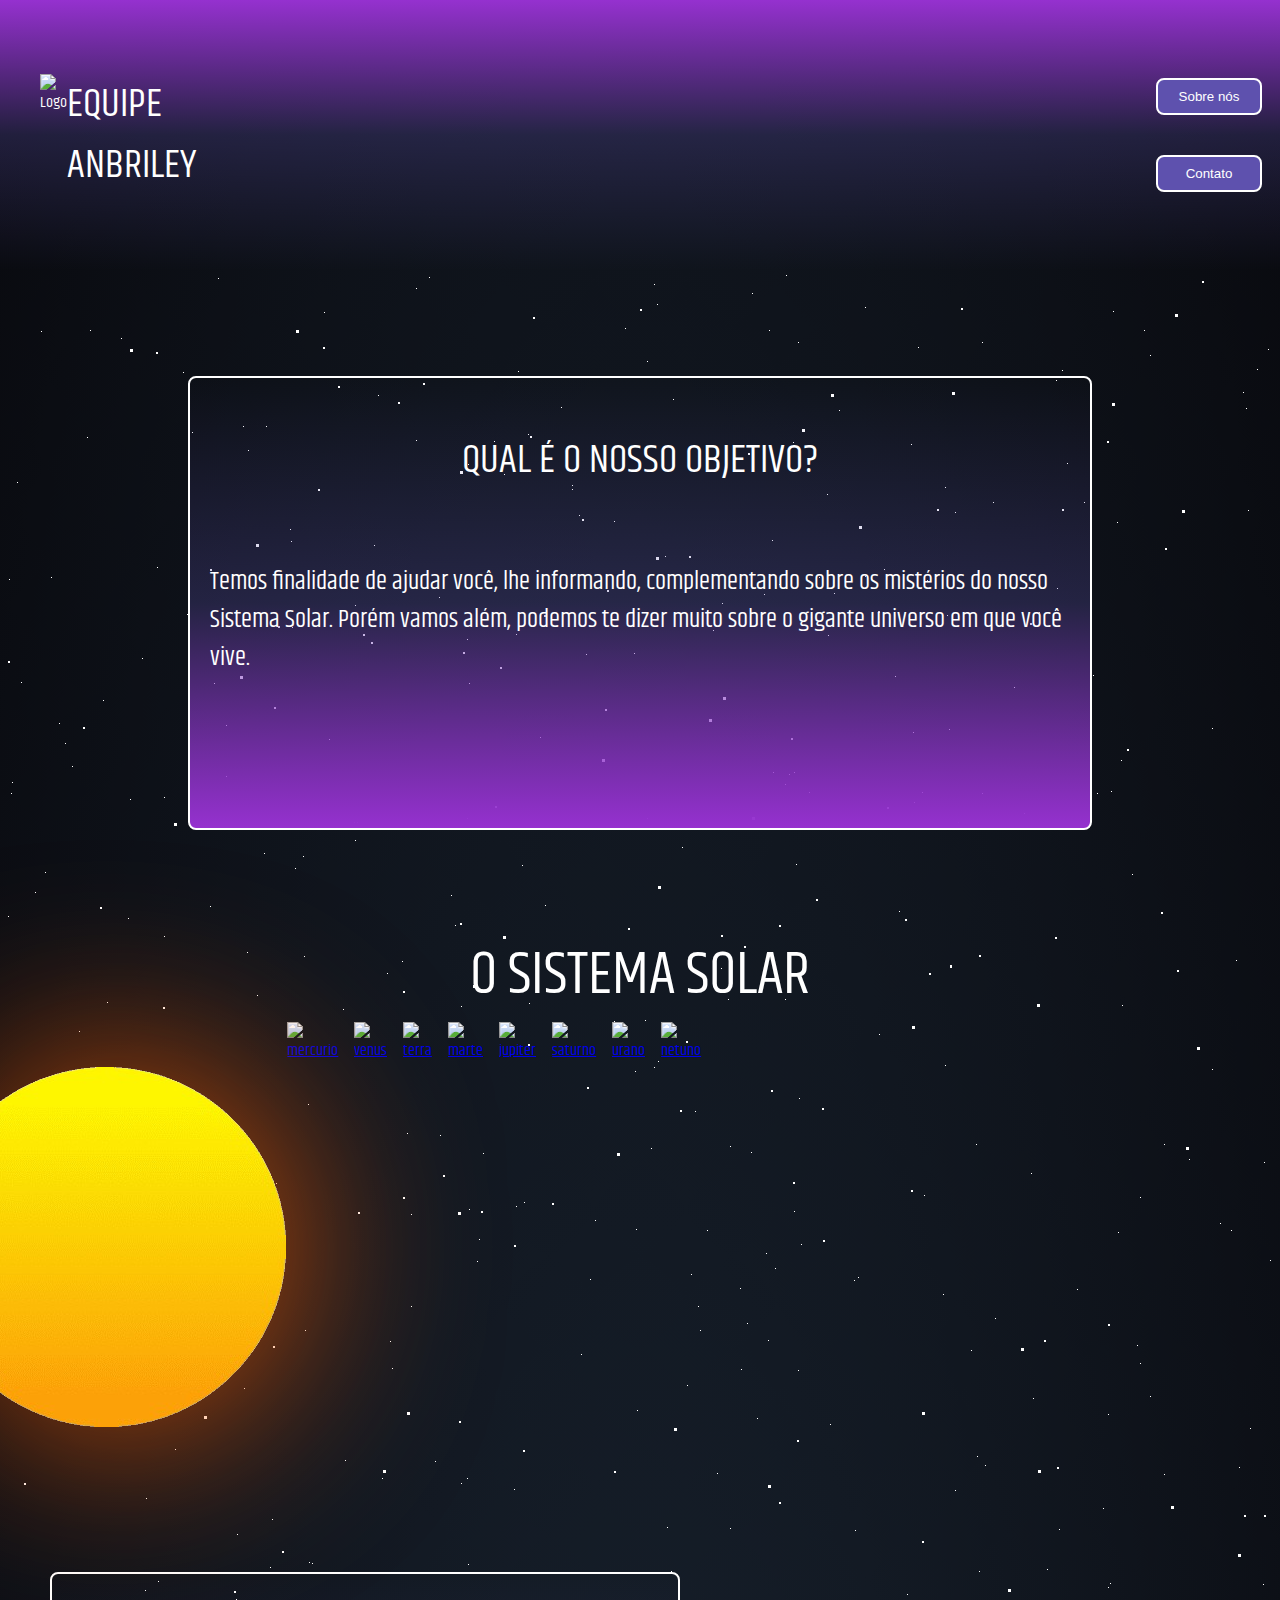
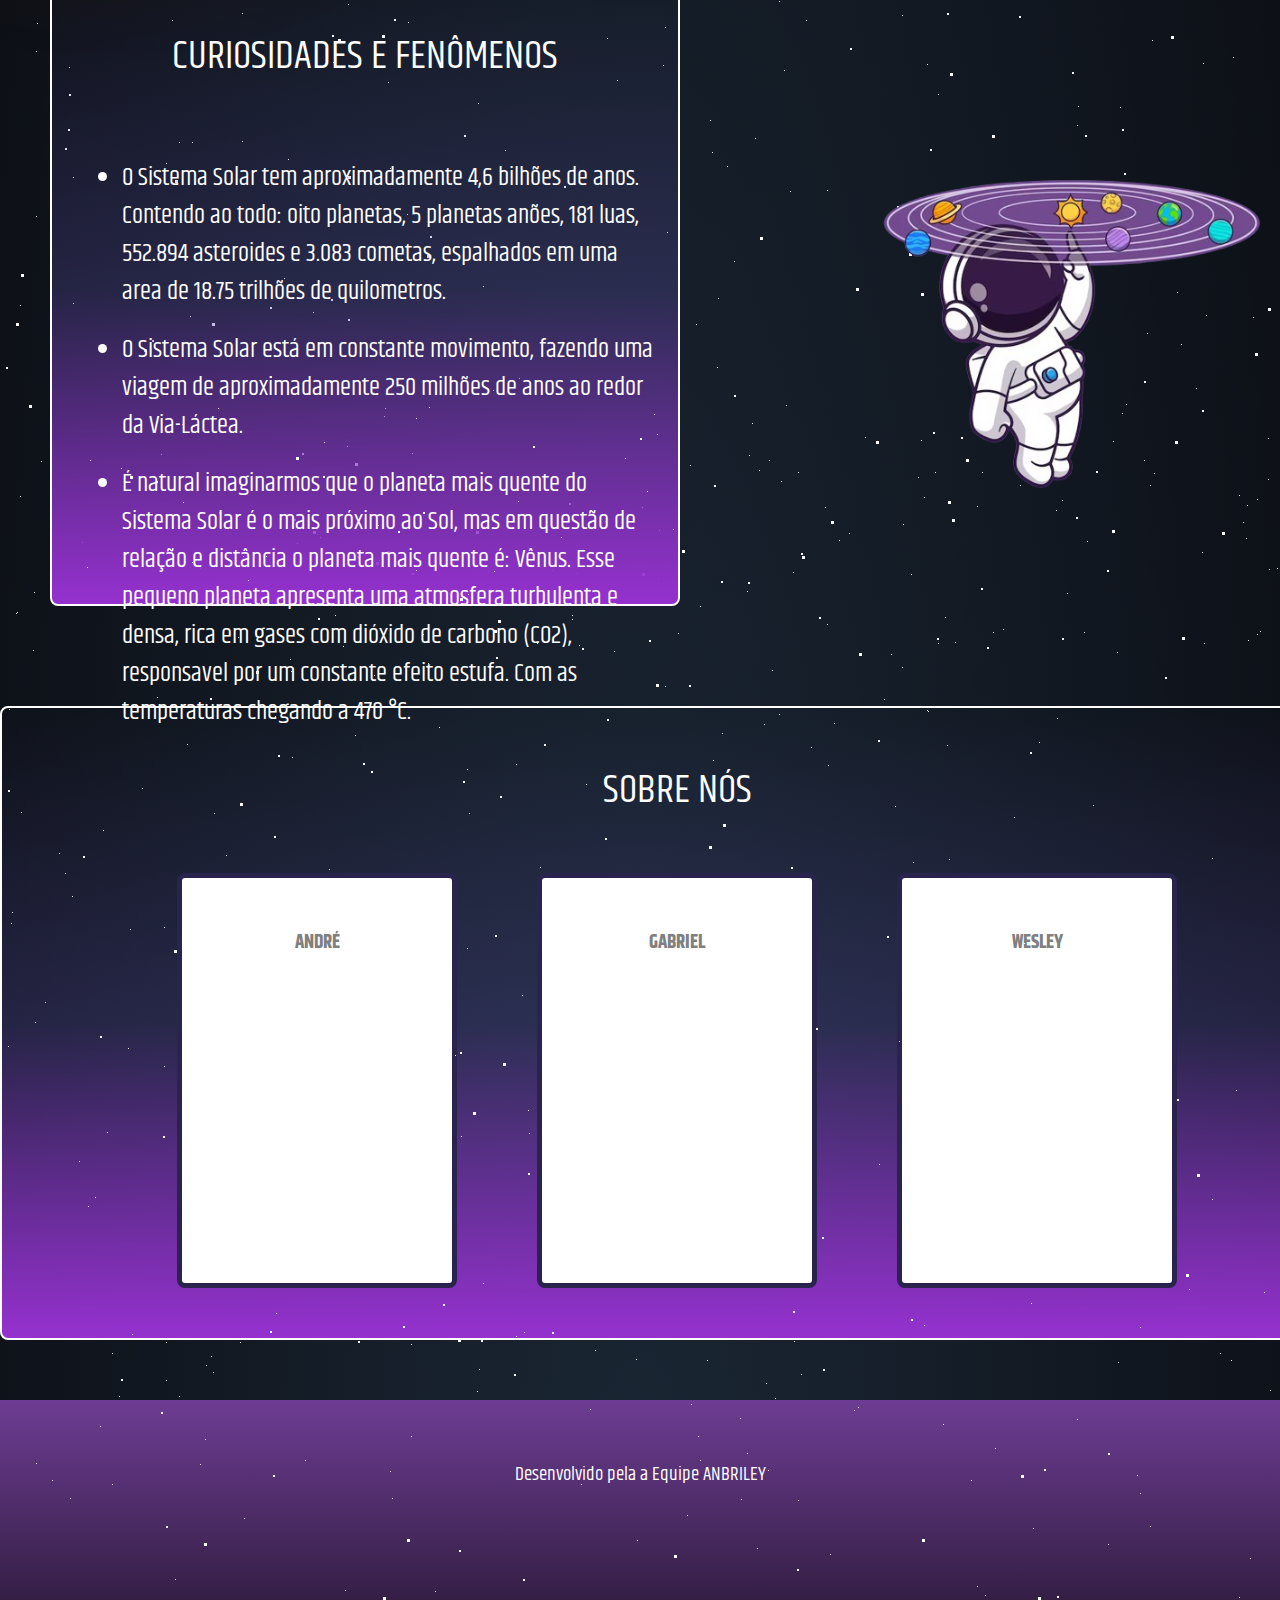
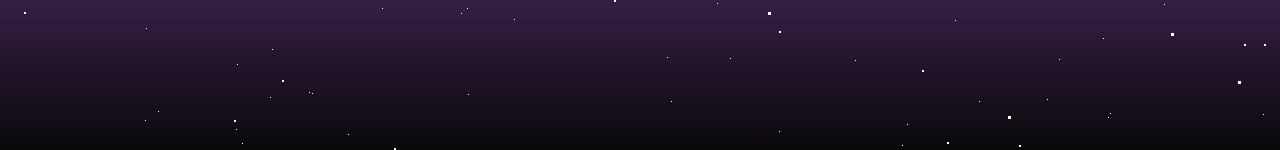
==== index.html @ e33b16ca "." ====
<!DOCTYPE html>
<html lang="pt-br">
<head>
    <meta charset="UTF-8">
    <meta name="viewport" content="width=device-width, initial-scale=1.0">
    <link rel="stylesheet" href="style.css">
    <link rel="shortcut icon" href="/img/Logo_legal.png" type="image/png">
    <title>Descobrindo o Sistema Solar</title>
</head>
<body>
    <header>
        <div id="logo">
            <img src="img/Logo_legal.png" alt="Logo">
            <span>EQUIPE ANBRILEY</span>   
        </div>
        <div id="buttons">
            <button>Sobre nós</button>
            <button>Contato</button>
        </div>
    </header>

    
    <section class="wrapper">
        <div id="stars"></div>
        <div id="stars2"></div>
        <div id="stars3"></div>
    </section>
    
    <section id="sec01">
        <div id="container01">
            <h2>QUAL É O NOSSO OBJETIVO?</h2>   
            <p>Temos finalidade de ajudar você, lhe informando, complementando sobre os mistérios do nosso Sistema Solar.
                Porém vamos além, podemos te dizer muito sobre o gigante universo em que você vive.</p>

        </div>

    </section>


    <section id="sec02">
        <h2>O SISTEMA SOLAR</h2>
        <div id="container02">
            <div id="sol"><a href="https://pt.wikipedia.org/wiki/Sol"><img src="img/sol.png" alt="Sol"></a></div>

            <div> <a href="https://pt.wikipedia.org/wiki/Merc%C3%BArio_(planeta)"><img class="planets" src="img/planets/mercurio.png" alt="mercurio" width="45px"  height="auto"></a></div>
            <div><a href="https://pt.wikipedia.org/wiki/V%C3%A9nus_(planeta)"><img class="planets" src="img/planets/venus.png" alt="venus" width="65px"  height="auto"></a></div>
            <div> <a href="https://pt.wikipedia.org/wiki/Terra"><img class="planets" src="img/planets/terra.png" alt="terra"width="70px"  height="auto"></a></div>
            <div><a href="https://pt.wikipedia.org/wiki/Marte_(planeta)"><img class="planets" src="img/planets/marte.png" alt="marte" width="70px"  height="auto"></a></div>
            <div>  <a href="https://pt.wikipedia.org/wiki/J%C3%BApiter_(planeta)"><img class="planets-big" id="jupiter" src="img/planets/jupiter.png" alt="jupiter" width="200px"  height="auto"></a></div>
            <div> <a href="https://pt.wikipedia.org/wiki/Saturno_(planeta)"><img class="planets-big" src="img/planets/saturno.png" alt="saturno" width="305px"  height="auto"></a></div>
            <div> <a href="https://pt.wikipedia.org/wiki/Urano_(planeta)"><img class="planets" id="urano" src="img/planets/netuno.png" alt="urano" width="100px" height="auto"></a></div>
            <div><a href="https://pt.wikipedia.org/wiki/Netuno_(planeta)"><img class="planets" src="img/planets/urano.png" alt="netuno" width="90px" height="auto"></a></div>


        
            
            
           
       
            
           
            

            
        </div>
    </section>


    <section id="sec03">
        <div id="container03">
            <h2>CURIOSIDADES E FENÔMENOS</h2>   
            <ul>
                <li>
                    O Sistema Solar tem aproximadamente 4,6 bilhões de anos.
                Contendo ao todo: oito planetas, 5 planetas anões, 181 luas, 552.894 asteroides e 3.083 cometas, espalhados em uma area de 18.75 trilhões de quilometros.
                </li>

                <li>
                    O Sistema Solar está em constante movimento, fazendo uma viagem de aproximadamente 250 milhões de anos ao redor da Via-Láctea. 
                </li>

                <li>
                    É natural imaginarmos que o planeta mais quente do Sistema Solar é o mais próximo ao Sol, mas em questão de relação e distância o planeta mais quente é: Vênus.
                Esse pequeno planeta apresenta uma atmosfera turbulenta e densa, rica em gases com dióxido de carbono (CO2), responsavel por um constante efeito estufa. Com as temperaturas chegando a 470 °C.
                </li>

            </ul>
        </div>
        <div id="container05"><img src="img/astronauta-removebg-preview.png" alt="Astronautinha"></div>

    </section>

    
    <section id="sec04">
        <div id="container04">
            <h2>SOBRE NÓS</h2> 
            <div id="persons">
                <div class="person">
                    <h3>ANDRÉ</h3>
                    <img src="" alt=""> 
                 </div>
                 <div class="person">
                    <h3>GABRIEL</h3>
                     <img src="" alt="">
                 </div>
                 <div class="person">
                    <h3>WESLEY</h3>
                     <img src="" alt="">
                 </div>

            </div>  

        </div>


    </section>



    <footer>    
        <h3>Desenvolvido pela a Equipe ANBRILEY </h3>
        
    </footer>

    <script src="script.js"></script>
</body>
</html>
---- style.css ----
@import url('https://fonts.googleapis.com/css2?family=Khand:wght@300;400;500;600;700&display=swap');

:root {
    --button_color:#5E51AE;
    --button_color_activate: #29234e;
    --color_text: #fff;
    --color_section: linear-gradient(transparent 0%, #5d51ae48 50%, #9531CF 100% );;

}


* {
    margin: 0;
    padding: 0;

}

body {
    /*background-color: #000000f3;*/
    background: radial-gradient(ellipse at bottom, #1b2735 0%,#090a0f 100%);
    overflow: scroll;
    color:var(--color_text);
    font-family: "Khand", sans-serif;
}


/* ESTRELAS  */

#stars {
    width: 1px;
    height: 1px;
    /*background: transparent;*/
    animation: animStar 50s linear infinite;
    box-shadow: 779px 1331px #fff, 324px 42px #fff, 303px 586px #fff,
    1312px 276px #fff, 451px 625px #fff, 521px 1931px #fff, 1087px 1871px #fff,
    36px 1546px #fff, 132px 934px #fff, 1698px 901px #fff, 1418px 664px #fff,
    1448px 1157px #fff, 1084px 232px #fff, 347px 1776px #fff, 1722px 243px #fff,
    1629px 835px #fff, 479px 969px #fff, 1231px 960px #fff, 586px 384px #fff,
    164px 527px #fff, 8px 646px #fff, 1150px 1126px #fff, 665px 1357px #fff,
    1556px 1982px #fff, 1260px 1961px #fff, 1675px 1741px #fff,
    1843px 1514px #fff, 718px 1628px #fff, 242px 1343px #fff, 1497px 1880px #fff,
    1364px 230px #fff, 1739px 1302px #fff, 636px 959px #fff, 304px 686px #fff,
    614px 751px #fff, 1935px 816px #fff, 1428px 60px #fff, 355px 335px #fff,
    1594px 158px #fff, 90px 60px #fff, 1553px 162px #fff, 1239px 1825px #fff,
    1945px 587px #fff, 749px 1785px #fff, 1987px 1172px #fff, 1301px 1237px #fff,
    1039px 342px #fff, 1585px 1481px #fff, 995px 1048px #fff, 524px 932px #fff,
    214px 413px #fff, 1701px 1300px #fff, 1037px 1613px #fff, 1871px 996px #fff,
    1360px 1635px #fff, 1110px 1313px #fff, 412px 1783px #fff, 1949px 177px #fff,
    903px 1854px #fff, 700px 1936px #fff, 378px 125px #fff, 308px 834px #fff,
    1118px 962px #fff, 1350px 1929px #fff, 781px 1811px #fff, 561px 137px #fff,
    757px 1148px #fff, 1670px 1979px #fff, 343px 739px #fff, 945px 795px #fff,
    576px 1903px #fff, 1078px 1436px #fff, 1583px 450px #fff, 1366px 474px #fff,
    297px 1873px #fff, 192px 162px #fff, 1624px 1633px #fff, 59px 453px #fff,
    82px 1872px #fff, 1933px 498px #fff, 1966px 1974px #fff, 1975px 1688px #fff,
    779px 314px #fff, 1858px 1543px #fff, 73px 1507px #fff, 1693px 975px #fff,
    1683px 108px #fff, 1768px 1654px #fff, 654px 14px #fff, 494px 171px #fff,
    1689px 1895px #fff, 1660px 263px #fff, 1031px 903px #fff, 1203px 1393px #fff,
    1333px 1421px #fff, 1113px 41px #fff, 1206px 1645px #fff, 1325px 1635px #fff,
    142px 388px #fff, 572px 215px #fff, 1535px 296px #fff, 1419px 407px #fff,
    1379px 1003px #fff, 329px 469px #fff, 1791px 1652px #fff, 935px 1802px #fff,
    1330px 1820px #fff, 421px 1933px #fff, 828px 365px #fff, 275px 316px #fff,
    707px 960px #fff, 1605px 1554px #fff, 625px 58px #fff, 717px 1697px #fff,
    1669px 246px #fff, 1925px 322px #fff, 1154px 1803px #fff, 1929px 295px #fff,
    1248px 240px #fff, 1045px 1755px #fff, 166px 942px #fff, 1888px 1773px #fff,
    678px 1963px #fff, 1370px 569px #fff, 1974px 1400px #fff, 1786px 460px #fff,
    51px 307px #fff, 784px 1400px #fff, 730px 1258px #fff, 1712px 393px #fff,
    416px 170px #fff, 1797px 1932px #fff, 572px 219px #fff, 1557px 1856px #fff,
    218px 8px #fff, 348px 1334px #fff, 469px 413px #fff, 385px 1738px #fff,
    1357px 1818px #fff, 240px 942px #fff, 248px 1847px #fff, 1535px 806px #fff,
    236px 1514px #fff, 1429px 1556px #fff, 73px 1633px #fff, 1398px 1121px #fff,
    671px 1301px #fff, 1404px 1663px #fff, 740px 1018px #fff, 1600px 377px #fff,
    785px 514px #fff, 112px 1084px #fff, 1915px 1887px #fff, 1463px 1848px #fff,
    687px 1115px #fff, 1268px 1768px #fff, 1729px 1425px #fff,
    1284px 1022px #fff, 801px 974px #fff, 1975px 1317px #fff, 1354px 834px #fff,
    1446px 1484px #fff, 1283px 1786px #fff, 11px 523px #fff, 1842px 236px #fff,
    1355px 654px #fff, 429px 7px #fff, 1033px 1128px #fff, 157px 297px #fff,
    545px 635px #fff, 52px 1080px #fff, 827px 1520px #fff, 1121px 490px #fff,
    9px 309px #fff, 1744px 1586px #fff, 1014px 417px #fff, 1534px 524px #fff,
    958px 552px #fff, 1403px 1496px #fff, 387px 703px #fff, 1522px 548px #fff,
    1355px 282px #fff, 1532px 601px #fff, 1838px 790px #fff, 290px 259px #fff,
    295px 598px #fff, 1601px 539px #fff, 1561px 1272px #fff, 34px 1922px #fff,
    1024px 543px #fff, 467px 369px #fff, 722px 333px #fff, 1976px 1255px #fff,
    766px 983px #fff, 1582px 1285px #fff, 12px 512px #fff, 617px 1410px #fff,
    682px 577px #fff, 1334px 1438px #fff, 439px 327px #fff, 1617px 1661px #fff,
    673px 129px #fff, 794px 941px #fff, 1386px 1902px #fff, 37px 1353px #fff,
    1467px 1353px #fff, 416px 18px #fff, 187px 344px #fff, 200px 1898px #fff,
    1491px 1619px #fff, 811px 347px #fff, 924px 1827px #fff, 945px 217px #fff,
    1735px 1228px #fff, 379px 1890px #fff, 79px 761px #fff, 825px 1837px #fff,
    1980px 1558px #fff, 1308px 1573px #fff, 1488px 1726px #fff,
    382px 1208px #fff, 522px 595px #fff, 1277px 1898px #fff, 354px 552px #fff,
    161px 1784px #fff, 614px 251px #fff, 526px 1576px #fff, 17px 212px #fff,
    179px 996px #fff, 467px 1208px #fff, 1944px 1838px #fff, 1140px 1093px #fff,
    858px 1007px #fff, 200px 1064px #fff, 423px 1964px #fff, 1945px 439px #fff,
    1377px 689px #fff, 1120px 1437px #fff, 1876px 668px #fff, 907px 1324px #fff,
    343px 1976px #fff, 1816px 1501px #fff, 1849px 177px #fff, 647px 91px #fff,
    1984px 1012px #fff, 1336px 1300px #fff, 128px 648px #fff, 305px 1060px #fff,
    1324px 826px #fff, 1263px 1314px #fff, 1801px 629px #fff, 1614px 1555px #fff,
    1634px 90px #fff, 1603px 452px #fff, 891px 1984px #fff, 1556px 1906px #fff,
    121px 68px #fff, 1676px 1714px #fff, 516px 936px #fff, 1947px 1492px #fff,
    1455px 1519px #fff, 45px 602px #fff, 205px 1039px #fff, 793px 172px #fff,
    1562px 1739px #fff, 1056px 110px #fff, 1512px 379px #fff, 1795px 1621px #fff,
    1848px 607px #fff, 262px 1719px #fff, 477px 991px #fff, 483px 883px #fff,
    1239px 1197px #fff, 1496px 647px #fff, 1649px 25px #fff, 1491px 1946px #fff,
    119px 996px #fff, 179px 1472px #fff, 1341px 808px #fff, 1565px 1700px #fff,
    407px 1544px #fff, 1754px 357px #fff, 1288px 981px #fff, 902px 1997px #fff,
    1755px 1668px #fff, 186px 877px #fff, 1202px 1882px #fff, 461px 1213px #fff,
    1400px 748px #fff, 1969px 1899px #fff, 809px 522px #fff, 514px 1219px #fff,
    374px 275px #fff, 938px 1973px #fff, 357px 552px #fff, 144px 1722px #fff,
    1572px 912px #fff, 402px 1858px #fff, 1544px 1195px #fff, 667px 1257px #fff,
    727px 1496px #fff, 993px 232px #fff, 1772px 313px #fff, 1040px 1590px #fff,
    1204px 1973px #fff, 1268px 79px #fff, 1555px 1048px #fff, 986px 1707px #fff,
    978px 1710px #fff, 713px 360px #fff, 407px 863px #fff, 461px 736px #fff,
    284px 1608px #fff, 103px 430px #fff, 1283px 1319px #fff, 977px 1186px #fff,
    1966px 1516px #fff, 1287px 1129px #fff, 70px 1098px #fff, 1189px 889px #fff,
    1126px 1734px #fff, 309px 1292px #fff, 879px 764px #fff, 65px 473px #fff,
    1003px 1959px #fff, 658px 791px #fff, 402px 1576px #fff, 35px 622px #fff,
    529px 1589px #fff, 164px 666px #fff, 1876px 1290px #fff, 1541px 526px #fff,
    270px 1297px #fff, 440px 865px #fff, 1500px 802px #fff, 182px 1754px #fff,
    1264px 892px #fff, 272px 1249px #fff, 1289px 1535px #fff, 190px 1646px #fff,
    955px 242px #fff, 1456px 1597px #fff, 1727px 1983px #fff, 635px 801px #fff,
    226px 455px #fff, 1396px 1710px #fff, 849px 1863px #fff, 237px 1264px #fff,
    839px 140px #fff, 1122px 735px #fff, 1280px 15px #fff, 1318px 242px #fff,
    1819px 1148px #fff, 333px 1392px #fff, 1949px 553px #fff, 1878px 1332px #fff,
    467px 548px #fff, 1812px 1082px #fff, 1067px 193px #fff, 243px 156px #fff,
    483px 1616px #fff, 1714px 933px #fff, 759px 1800px #fff, 1822px 995px #fff,
    1877px 572px #fff, 581px 1084px #fff, 107px 732px #fff, 642px 1837px #fff,
    166px 1493px #fff, 1555px 198px #fff, 819px 307px #fff, 947px 345px #fff,
    827px 224px #fff, 927px 1394px #fff, 540px 467px #fff, 1093px 405px #fff,
    1140px 927px #fff, 130px 529px #fff, 33px 1980px #fff, 1147px 1663px #fff,
    1616px 1436px #fff, 528px 710px #fff, 798px 1100px #fff, 505px 1480px #fff,
    899px 641px #fff, 1909px 1949px #fff, 1311px 964px #fff, 979px 1301px #fff,
    1393px 969px #fff, 1793px 1886px #fff, 292px 357px #fff, 1196px 1718px #fff,
    1290px 1994px #fff, 537px 1973px #fff, 1181px 1674px #fff,
    1740px 1566px #fff, 1307px 265px #fff, 922px 522px #fff, 1892px 472px #fff,
    384px 1746px #fff, 392px 1098px #fff, 647px 548px #fff, 390px 1498px #fff,
    1246px 138px #fff, 730px 876px #fff, 192px 1472px #fff, 1790px 1789px #fff,
    928px 311px #fff, 1253px 1647px #fff, 747px 1921px #fff, 1561px 1025px #fff,
    1533px 1292px #fff, 1985px 195px #fff, 728px 729px #fff, 1712px 1936px #fff,
    512px 1717px #fff, 1528px 483px #fff, 313px 1642px #fff, 281px 1849px #fff,
    1212px 799px #fff, 435px 1191px #fff, 1422px 611px #fff, 1718px 1964px #fff,
    411px 944px #fff, 210px 636px #fff, 1502px 1295px #fff, 1434px 349px #fff,
    769px 60px #fff, 747px 1053px #fff, 789px 504px #fff, 1436px 1264px #fff,
    1893px 1225px #fff, 1394px 1788px #fff, 1108px 1317px #fff,
    1673px 1395px #fff, 854px 1010px #fff, 1705px 80px #fff, 1858px 148px #fff,
    1729px 344px #fff, 1388px 664px #fff, 895px 406px #fff, 1479px 157px #fff,
    1441px 1157px #fff, 552px 1900px #fff, 516px 364px #fff, 1647px 189px #fff,
    1427px 1071px #fff, 785px 729px #fff, 1080px 1710px #fff, 504px 204px #fff,
    1177px 1622px #fff, 657px 34px #fff, 1296px 1099px #fff, 248px 180px #fff,
    1212px 1568px #fff, 667px 1562px #fff, 695px 841px #fff, 1608px 1247px #fff,
    751px 882px #fff, 87px 167px #fff, 607px 1368px #fff, 1363px 1203px #fff,
    1836px 317px #fff, 1668px 1703px #fff, 830px 1154px #fff, 1721px 1398px #fff,
    1601px 1280px #fff, 976px 874px #fff, 1743px 254px #fff, 1020px 1815px #fff,
    1670px 1766px #fff, 1890px 735px #fff, 1379px 136px #fff, 1864px 695px #fff,
    206px 965px #fff, 1404px 1932px #fff, 1923px 1360px #fff, 247px 682px #fff,
    519px 1708px #fff, 645px 750px #fff, 1164px 1204px #fff, 834px 323px #fff,
    172px 1350px #fff, 213px 972px #fff, 1837px 190px #fff, 285px 1806px #fff,
    1047px 1299px #fff, 1548px 825px #fff, 1730px 324px #fff, 1346px 1909px #fff,
    772px 270px #fff, 345px 1190px #fff, 478px 1433px #fff, 1479px 25px #fff,
    1994px 1830px #fff, 1744px 732px #fff, 20px 1635px #fff, 690px 1795px #fff,
    1594px 569px #fff, 579px 245px #fff, 1398px 733px #fff, 408px 1352px #fff,
    1774px 120px #fff, 1152px 1370px #fff, 1698px 1810px #fff, 710px 1450px #fff,
    665px 286px #fff, 493px 1720px #fff, 786px 5px #fff, 637px 1140px #fff,
    764px 324px #fff, 927px 310px #fff, 938px 1424px #fff, 1884px 744px #fff,
    913px 462px #fff, 1831px 1936px #fff, 1527px 249px #fff, 36px 1381px #fff,
    1597px 581px #fff, 1530px 355px #fff, 949px 459px #fff, 799px 828px #fff,
    242px 1471px #fff, 654px 797px #fff, 796px 594px #fff, 1365px 678px #fff,
    752px 23px #fff, 1630px 541px #fff, 982px 72px #fff, 1733px 1831px #fff,
    21px 412px #fff, 775px 998px #fff, 335px 1945px #fff, 264px 583px #fff,
    158px 1311px #fff, 528px 164px #fff, 1978px 574px #fff, 717px 1203px #fff,
    734px 1591px #fff, 1555px 820px #fff, 16px 1943px #fff, 1625px 1177px #fff,
    1236px 690px #fff, 1585px 1590px #fff, 1737px 1728px #fff, 721px 698px #fff,
    1804px 1186px #fff, 166px 980px #fff, 1850px 230px #fff, 330px 1712px #fff,
    95px 797px #fff, 1948px 1078px #fff, 469px 939px #fff, 1269px 1899px #fff,
    955px 1220px #fff, 1137px 1075px #fff, 312px 1293px #fff, 986px 1762px #fff,
    1103px 1238px #fff, 428px 1993px #fff, 355px 570px #fff, 977px 1836px #fff,
    1395px 1092px #fff, 276px 913px #fff, 1743px 656px #fff, 773px 502px #fff,
    1686px 1322px #fff, 1516px 1945px #fff, 1334px 501px #fff, 266px 156px #fff,
    455px 655px #fff, 798px 72px #fff, 1059px 1259px #fff, 1402px 1687px #fff,
    236px 1329px #fff, 1455px 786px #fff, 146px 1228px #fff, 1851px 823px #fff,
    1062px 100px #fff, 1220px 953px #fff, 20px 1826px #fff, 36px 1063px #fff,
    1525px 338px #fff, 790px 1521px #fff, 741px 1099px #fff, 288px 1489px #fff,
    700px 1060px #fff, 390px 1071px #fff, 411px 1036px #fff, 1853px 1072px #fff,
    1446px 1085px #fff, 1164px 874px #fff, 924px 925px #fff, 291px 271px #fff,
    1257px 1964px #fff, 1580px 1352px #fff, 1507px 1216px #fff, 211px 956px #fff,
    985px 1195px #fff, 975px 1640px #fff, 518px 101px #fff, 663px 1395px #fff,
    914px 532px #fff, 145px 1320px #fff, 69px 1397px #fff, 982px 523px #fff,
    257px 725px #fff, 1599px 831px #fff, 1636px 1513px #fff, 1250px 1158px #fff,
    1132px 604px #fff, 183px 102px #fff, 1057px 318px #fff, 1247px 1835px #fff,
    1983px 1110px #fff, 1077px 1455px #fff, 921px 1770px #fff, 806px 1350px #fff,
    1938px 1992px #fff, 855px 1260px #fff, 902px 1345px #fff, 658px 1908px #fff,
    1845px 679px #fff, 712px 1482px #fff, 595px 950px #fff, 1784px 1992px #fff,
    1847px 1785px #fff, 691px 1004px #fff, 175px 1179px #fff, 1666px 1911px #fff,
    41px 61px #fff, 971px 1080px #fff, 1830px 1450px #fff, 1351px 1518px #fff,
    1257px 99px #fff, 1395px 1498px #fff, 1117px 252px #fff, 1779px 597px #fff,
    1346px 729px #fff, 1108px 1144px #fff, 402px 691px #fff, 72px 496px #fff,
    1673px 1604px #fff, 1497px 974px #fff, 1865px 1664px #fff, 88px 806px #fff,
    918px 77px #fff, 244px 1118px #fff, 256px 1820px #fff, 1851px 1840px #fff,
    605px 1851px #fff, 634px 383px #fff, 865px 37px #fff, 943px 1024px #fff,
    1951px 177px #fff, 1097px 523px #fff, 985px 1700px #fff, 1243px 122px #fff,
    768px 1070px #fff, 468px 194px #fff, 320px 1867px #fff, 1850px 185px #fff,
    380px 1616px #fff, 468px 1294px #fff, 1122px 1743px #fff, 884px 299px #fff,
    1300px 1917px #fff, 1860px 396px #fff, 1270px 990px #fff, 529px 733px #fff,
    1975px 1347px #fff, 1885px 685px #fff, 226px 506px #fff, 651px 878px #fff,
    1323px 680px #fff, 1284px 680px #fff, 238px 1967px #fff, 911px 174px #fff,
    1111px 521px #fff, 1150px 85px #fff, 794px 502px #fff, 484px 1856px #fff,
    1809px 368px #fff, 112px 953px #fff, 590px 1009px #fff, 1655px 311px #fff,
    100px 1026px #fff, 1803px 352px #fff, 865px 306px #fff, 1077px 1019px #fff,
    1335px 872px #fff, 1647px 1298px #fff, 1233px 1387px #fff, 698px 1036px #fff,
    659px 1860px #fff, 388px 1412px #fff, 1212px 458px #fff, 755px 1468px #fff,
    696px 1654px #fff, 1144px 60px #fff;
}

#stars:after {
    content: '';
    position: absolute;
    top: 2000px;
    width: 1px;
    height: 1px;
    /*background: transparent;*/
    box-shadow: 779px 1331px #fff, 324px 42px #fff, 303px 586px #fff,
    1312px 276px #fff, 451px 625px #fff, 521px 1931px #fff, 1087px 1871px #fff,
    36px 1546px #fff, 132px 934px #fff, 1698px 901px #fff, 1418px 664px #fff,
    1448px 1157px #fff, 1084px 232px #fff, 347px 1776px #fff, 1722px 243px #fff,
    1629px 835px #fff, 479px 969px #fff, 1231px 960px #fff, 586px 384px #fff,
    164px 527px #fff, 8px 646px #fff, 1150px 1126px #fff, 665px 1357px #fff,
    1556px 1982px #fff, 1260px 1961px #fff, 1675px 1741px #fff,
    1843px 1514px #fff, 718px 1628px #fff, 242px 1343px #fff, 1497px 1880px #fff,
    1364px 230px #fff, 1739px 1302px #fff, 636px 959px #fff, 304px 686px #fff,
    614px 751px #fff, 1935px 816px #fff, 1428px 60px #fff, 355px 335px #fff,
    1594px 158px #fff, 90px 60px #fff, 1553px 162px #fff, 1239px 1825px #fff,
    1945px 587px #fff, 749px 1785px #fff, 1987px 1172px #fff, 1301px 1237px #fff,
    1039px 342px #fff, 1585px 1481px #fff, 995px 1048px #fff, 524px 932px #fff,
    214px 413px #fff, 1701px 1300px #fff, 1037px 1613px #fff, 1871px 996px #fff,
    1360px 1635px #fff, 1110px 1313px #fff, 412px 1783px #fff, 1949px 177px #fff,
    903px 1854px #fff, 700px 1936px #fff, 378px 125px #fff, 308px 834px #fff,
    1118px 962px #fff, 1350px 1929px #fff, 781px 1811px #fff, 561px 137px #fff,
    757px 1148px #fff, 1670px 1979px #fff, 343px 739px #fff, 945px 795px #fff,
    576px 1903px #fff, 1078px 1436px #fff, 1583px 450px #fff, 1366px 474px #fff,
    297px 1873px #fff, 192px 162px #fff, 1624px 1633px #fff, 59px 453px #fff,
    82px 1872px #fff, 1933px 498px #fff, 1966px 1974px #fff, 1975px 1688px #fff,
    779px 314px #fff, 1858px 1543px #fff, 73px 1507px #fff, 1693px 975px #fff,
    1683px 108px #fff, 1768px 1654px #fff, 654px 14px #fff, 494px 171px #fff,
    1689px 1895px #fff, 1660px 263px #fff, 1031px 903px #fff, 1203px 1393px #fff,
    1333px 1421px #fff, 1113px 41px #fff, 1206px 1645px #fff, 1325px 1635px #fff,
    142px 388px #fff, 572px 215px #fff, 1535px 296px #fff, 1419px 407px #fff,
    1379px 1003px #fff, 329px 469px #fff, 1791px 1652px #fff, 935px 1802px #fff,
    1330px 1820px #fff, 421px 1933px #fff, 828px 365px #fff, 275px 316px #fff,
    707px 960px #fff, 1605px 1554px #fff, 625px 58px #fff, 717px 1697px #fff,
    1669px 246px #fff, 1925px 322px #fff, 1154px 1803px #fff, 1929px 295px #fff,
    1248px 240px #fff, 1045px 1755px #fff, 166px 942px #fff, 1888px 1773px #fff,
    678px 1963px #fff, 1370px 569px #fff, 1974px 1400px #fff, 1786px 460px #fff,
    51px 307px #fff, 784px 1400px #fff, 730px 1258px #fff, 1712px 393px #fff,
    416px 170px #fff, 1797px 1932px #fff, 572px 219px #fff, 1557px 1856px #fff,
    218px 8px #fff, 348px 1334px #fff, 469px 413px #fff, 385px 1738px #fff,
    1357px 1818px #fff, 240px 942px #fff, 248px 1847px #fff, 1535px 806px #fff,
    236px 1514px #fff, 1429px 1556px #fff, 73px 1633px #fff, 1398px 1121px #fff,
    671px 1301px #fff, 1404px 1663px #fff, 740px 1018px #fff, 1600px 377px #fff,
    785px 514px #fff, 112px 1084px #fff, 1915px 1887px #fff, 1463px 1848px #fff,
    687px 1115px #fff, 1268px 1768px #fff, 1729px 1425px #fff,
    1284px 1022px #fff, 801px 974px #fff, 1975px 1317px #fff, 1354px 834px #fff,
    1446px 1484px #fff, 1283px 1786px #fff, 11px 523px #fff, 1842px 236px #fff,
    1355px 654px #fff, 429px 7px #fff, 1033px 1128px #fff, 157px 297px #fff,
    545px 635px #fff, 52px 1080px #fff, 827px 1520px #fff, 1121px 490px #fff,
    9px 309px #fff, 1744px 1586px #fff, 1014px 417px #fff, 1534px 524px #fff,
    958px 552px #fff, 1403px 1496px #fff, 387px 703px #fff, 1522px 548px #fff,
    1355px 282px #fff, 1532px 601px #fff, 1838px 790px #fff, 290px 259px #fff,
    295px 598px #fff, 1601px 539px #fff, 1561px 1272px #fff, 34px 1922px #fff,
    1024px 543px #fff, 467px 369px #fff, 722px 333px #fff, 1976px 1255px #fff,
    766px 983px #fff, 1582px 1285px #fff, 12px 512px #fff, 617px 1410px #fff,
    682px 577px #fff, 1334px 1438px #fff, 439px 327px #fff, 1617px 1661px #fff,
    673px 129px #fff, 794px 941px #fff, 1386px 1902px #fff, 37px 1353px #fff,
    1467px 1353px #fff, 416px 18px #fff, 187px 344px #fff, 200px 1898px #fff,
    1491px 1619px #fff, 811px 347px #fff, 924px 1827px #fff, 945px 217px #fff,
    1735px 1228px #fff, 379px 1890px #fff, 79px 761px #fff, 825px 1837px #fff,
    1980px 1558px #fff, 1308px 1573px #fff, 1488px 1726px #fff,
    382px 1208px #fff, 522px 595px #fff, 1277px 1898px #fff, 354px 552px #fff,
    161px 1784px #fff, 614px 251px #fff, 526px 1576px #fff, 17px 212px #fff,
    179px 996px #fff, 467px 1208px #fff, 1944px 1838px #fff, 1140px 1093px #fff,
    858px 1007px #fff, 200px 1064px #fff, 423px 1964px #fff, 1945px 439px #fff,
    1377px 689px #fff, 1120px 1437px #fff, 1876px 668px #fff, 907px 1324px #fff,
    343px 1976px #fff, 1816px 1501px #fff, 1849px 177px #fff, 647px 91px #fff,
    1984px 1012px #fff, 1336px 1300px #fff, 128px 648px #fff, 305px 1060px #fff,
    1324px 826px #fff, 1263px 1314px #fff, 1801px 629px #fff, 1614px 1555px #fff,
    1634px 90px #fff, 1603px 452px #fff, 891px 1984px #fff, 1556px 1906px #fff,
    121px 68px #fff, 1676px 1714px #fff, 516px 936px #fff, 1947px 1492px #fff,
    1455px 1519px #fff, 45px 602px #fff, 205px 1039px #fff, 793px 172px #fff,
    1562px 1739px #fff, 1056px 110px #fff, 1512px 379px #fff, 1795px 1621px #fff,
    1848px 607px #fff, 262px 1719px #fff, 477px 991px #fff, 483px 883px #fff,
    1239px 1197px #fff, 1496px 647px #fff, 1649px 25px #fff, 1491px 1946px #fff,
    119px 996px #fff, 179px 1472px #fff, 1341px 808px #fff, 1565px 1700px #fff,
    407px 1544px #fff, 1754px 357px #fff, 1288px 981px #fff, 902px 1997px #fff,
    1755px 1668px #fff, 186px 877px #fff, 1202px 1882px #fff, 461px 1213px #fff,
    1400px 748px #fff, 1969px 1899px #fff, 809px 522px #fff, 514px 1219px #fff,
    374px 275px #fff, 938px 1973px #fff, 357px 552px #fff, 144px 1722px #fff,
    1572px 912px #fff, 402px 1858px #fff, 1544px 1195px #fff, 667px 1257px #fff,
    727px 1496px #fff, 993px 232px #fff, 1772px 313px #fff, 1040px 1590px #fff,
    1204px 1973px #fff, 1268px 79px #fff, 1555px 1048px #fff, 986px 1707px #fff,
    978px 1710px #fff, 713px 360px #fff, 407px 863px #fff, 461px 736px #fff,
    284px 1608px #fff, 103px 430px #fff, 1283px 1319px #fff, 977px 1186px #fff,
    1966px 1516px #fff, 1287px 1129px #fff, 70px 1098px #fff, 1189px 889px #fff,
    1126px 1734px #fff, 309px 1292px #fff, 879px 764px #fff, 65px 473px #fff,
    1003px 1959px #fff, 658px 791px #fff, 402px 1576px #fff, 35px 622px #fff,
    529px 1589px #fff, 164px 666px #fff, 1876px 1290px #fff, 1541px 526px #fff,
    270px 1297px #fff, 440px 865px #fff, 1500px 802px #fff, 182px 1754px #fff,
    1264px 892px #fff, 272px 1249px #fff, 1289px 1535px #fff, 190px 1646px #fff,
    955px 242px #fff, 1456px 1597px #fff, 1727px 1983px #fff, 635px 801px #fff,
    226px 455px #fff, 1396px 1710px #fff, 849px 1863px #fff, 237px 1264px #fff,
    839px 140px #fff, 1122px 735px #fff, 1280px 15px #fff, 1318px 242px #fff,
    1819px 1148px #fff, 333px 1392px #fff, 1949px 553px #fff, 1878px 1332px #fff,
    467px 548px #fff, 1812px 1082px #fff, 1067px 193px #fff, 243px 156px #fff,
    483px 1616px #fff, 1714px 933px #fff, 759px 1800px #fff, 1822px 995px #fff,
    1877px 572px #fff, 581px 1084px #fff, 107px 732px #fff, 642px 1837px #fff,
    166px 1493px #fff, 1555px 198px #fff, 819px 307px #fff, 947px 345px #fff,
    827px 224px #fff, 927px 1394px #fff, 540px 467px #fff, 1093px 405px #fff,
    1140px 927px #fff, 130px 529px #fff, 33px 1980px #fff, 1147px 1663px #fff,
    1616px 1436px #fff, 528px 710px #fff, 798px 1100px #fff, 505px 1480px #fff,
    899px 641px #fff, 1909px 1949px #fff, 1311px 964px #fff, 979px 1301px #fff,
    1393px 969px #fff, 1793px 1886px #fff, 292px 357px #fff, 1196px 1718px #fff,
    1290px 1994px #fff, 537px 1973px #fff, 1181px 1674px #fff,
    1740px 1566px #fff, 1307px 265px #fff, 922px 522px #fff, 1892px 472px #fff,
    384px 1746px #fff, 392px 1098px #fff, 647px 548px #fff, 390px 1498px #fff,
    1246px 138px #fff, 730px 876px #fff, 192px 1472px #fff, 1790px 1789px #fff,
    928px 311px #fff, 1253px 1647px #fff, 747px 1921px #fff, 1561px 1025px #fff,
    1533px 1292px #fff, 1985px 195px #fff, 728px 729px #fff, 1712px 1936px #fff,
    512px 1717px #fff, 1528px 483px #fff, 313px 1642px #fff, 281px 1849px #fff,
    1212px 799px #fff, 435px 1191px #fff, 1422px 611px #fff, 1718px 1964px #fff,
    411px 944px #fff, 210px 636px #fff, 1502px 1295px #fff, 1434px 349px #fff,
    769px 60px #fff, 747px 1053px #fff, 789px 504px #fff, 1436px 1264px #fff,
    1893px 1225px #fff, 1394px 1788px #fff, 1108px 1317px #fff,
    1673px 1395px #fff, 854px 1010px #fff, 1705px 80px #fff, 1858px 148px #fff,
    1729px 344px #fff, 1388px 664px #fff, 895px 406px #fff, 1479px 157px #fff,
    1441px 1157px #fff, 552px 1900px #fff, 516px 364px #fff, 1647px 189px #fff,
    1427px 1071px #fff, 785px 729px #fff, 1080px 1710px #fff, 504px 204px #fff,
    1177px 1622px #fff, 657px 34px #fff, 1296px 1099px #fff, 248px 180px #fff,
    1212px 1568px #fff, 667px 1562px #fff, 695px 841px #fff, 1608px 1247px #fff,
    751px 882px #fff, 87px 167px #fff, 607px 1368px #fff, 1363px 1203px #fff,
    1836px 317px #fff, 1668px 1703px #fff, 830px 1154px #fff, 1721px 1398px #fff,
    1601px 1280px #fff, 976px 874px #fff, 1743px 254px #fff, 1020px 1815px #fff,
    1670px 1766px #fff, 1890px 735px #fff, 1379px 136px #fff, 1864px 695px #fff,
    206px 965px #fff, 1404px 1932px #fff, 1923px 1360px #fff, 247px 682px #fff,
    519px 1708px #fff, 645px 750px #fff, 1164px 1204px #fff, 834px 323px #fff,
    172px 1350px #fff, 213px 972px #fff, 1837px 190px #fff, 285px 1806px #fff,
    1047px 1299px #fff, 1548px 825px #fff, 1730px 324px #fff, 1346px 1909px #fff,
    772px 270px #fff, 345px 1190px #fff, 478px 1433px #fff, 1479px 25px #fff,
    1994px 1830px #fff, 1744px 732px #fff, 20px 1635px #fff, 690px 1795px #fff,
    1594px 569px #fff, 579px 245px #fff, 1398px 733px #fff, 408px 1352px #fff,
    1774px 120px #fff, 1152px 1370px #fff, 1698px 1810px #fff, 710px 1450px #fff,
    665px 286px #fff, 493px 1720px #fff, 786px 5px #fff, 637px 1140px #fff,
    764px 324px #fff, 927px 310px #fff, 938px 1424px #fff, 1884px 744px #fff,
    913px 462px #fff, 1831px 1936px #fff, 1527px 249px #fff, 36px 1381px #fff,
    1597px 581px #fff, 1530px 355px #fff, 949px 459px #fff, 799px 828px #fff,
    242px 1471px #fff, 654px 797px #fff, 796px 594px #fff, 1365px 678px #fff,
    752px 23px #fff, 1630px 541px #fff, 982px 72px #fff, 1733px 1831px #fff,
    21px 412px #fff, 775px 998px #fff, 335px 1945px #fff, 264px 583px #fff,
    158px 1311px #fff, 528px 164px #fff, 1978px 574px #fff, 717px 1203px #fff,
    734px 1591px #fff, 1555px 820px #fff, 16px 1943px #fff, 1625px 1177px #fff,
    1236px 690px #fff, 1585px 1590px #fff, 1737px 1728px #fff, 721px 698px #fff,
    1804px 1186px #fff, 166px 980px #fff, 1850px 230px #fff, 330px 1712px #fff,
    95px 797px #fff, 1948px 1078px #fff, 469px 939px #fff, 1269px 1899px #fff,
    955px 1220px #fff, 1137px 1075px #fff, 312px 1293px #fff, 986px 1762px #fff,
    1103px 1238px #fff, 428px 1993px #fff, 355px 570px #fff, 977px 1836px #fff,
    1395px 1092px #fff, 276px 913px #fff, 1743px 656px #fff, 773px 502px #fff,
    1686px 1322px #fff, 1516px 1945px #fff, 1334px 501px #fff, 266px 156px #fff,
    455px 655px #fff, 798px 72px #fff, 1059px 1259px #fff, 1402px 1687px #fff,
    236px 1329px #fff, 1455px 786px #fff, 146px 1228px #fff, 1851px 823px #fff,
    1062px 100px #fff, 1220px 953px #fff, 20px 1826px #fff, 36px 1063px #fff,
    1525px 338px #fff, 790px 1521px #fff, 741px 1099px #fff, 288px 1489px #fff,
    700px 1060px #fff, 390px 1071px #fff, 411px 1036px #fff, 1853px 1072px #fff,
    1446px 1085px #fff, 1164px 874px #fff, 924px 925px #fff, 291px 271px #fff,
    1257px 1964px #fff, 1580px 1352px #fff, 1507px 1216px #fff, 211px 956px #fff,
    985px 1195px #fff, 975px 1640px #fff, 518px 101px #fff, 663px 1395px #fff,
    914px 532px #fff, 145px 1320px #fff, 69px 1397px #fff, 982px 523px #fff,
    257px 725px #fff, 1599px 831px #fff, 1636px 1513px #fff, 1250px 1158px #fff,
    1132px 604px #fff, 183px 102px #fff, 1057px 318px #fff, 1247px 1835px #fff,
    1983px 1110px #fff, 1077px 1455px #fff, 921px 1770px #fff, 806px 1350px #fff,
    1938px 1992px #fff, 855px 1260px #fff, 902px 1345px #fff, 658px 1908px #fff,
    1845px 679px #fff, 712px 1482px #fff, 595px 950px #fff, 1784px 1992px #fff,
    1847px 1785px #fff, 691px 1004px #fff, 175px 1179px #fff, 1666px 1911px #fff,
    41px 61px #fff, 971px 1080px #fff, 1830px 1450px #fff, 1351px 1518px #fff,
    1257px 99px #fff, 1395px 1498px #fff, 1117px 252px #fff, 1779px 597px #fff,
    1346px 729px #fff, 1108px 1144px #fff, 402px 691px #fff, 72px 496px #fff,
    1673px 1604px #fff, 1497px 974px #fff, 1865px 1664px #fff, 88px 806px #fff,
    918px 77px #fff, 244px 1118px #fff, 256px 1820px #fff, 1851px 1840px #fff,
    605px 1851px #fff, 634px 383px #fff, 865px 37px #fff, 943px 1024px #fff,
    1951px 177px #fff, 1097px 523px #fff, 985px 1700px #fff, 1243px 122px #fff,
    768px 1070px #fff, 468px 194px #fff, 320px 1867px #fff, 1850px 185px #fff,
    380px 1616px #fff, 468px 1294px #fff, 1122px 1743px #fff, 884px 299px #fff,
    1300px 1917px #fff, 1860px 396px #fff, 1270px 990px #fff, 529px 733px #fff,
    1975px 1347px #fff, 1885px 685px #fff, 226px 506px #fff, 651px 878px #fff,
    1323px 680px #fff, 1284px 680px #fff, 238px 1967px #fff, 911px 174px #fff,
    1111px 521px #fff, 1150px 85px #fff, 794px 502px #fff, 484px 1856px #fff,
    1809px 368px #fff, 112px 953px #fff, 590px 1009px #fff, 1655px 311px #fff,
    100px 1026px #fff, 1803px 352px #fff, 865px 306px #fff, 1077px 1019px #fff,
    1335px 872px #fff, 1647px 1298px #fff, 1233px 1387px #fff, 698px 1036px #fff,
    659px 1860px #fff, 388px 1412px #fff, 1212px 458px #fff, 755px 1468px #fff,
    696px 1654px #fff, 1144px 60px #fff;
}

#stars2 {
    width: 2px;
    height: 2px;
    /*background: transparent;*/
    animation: animStar 100s linear infinite;
    box-shadow: 1448px 320px #fff, 1775px 1663px #fff, 332px 1364px #fff,
    878px 340px #fff, 569px 1832px #fff, 1422px 1684px #fff, 1946px 1907px #fff,
    121px 979px #fff, 1044px 1069px #fff, 463px 381px #fff, 423px 112px #fff,
    523px 1179px #fff, 779px 654px #fff, 1398px 694px #fff, 1085px 1464px #fff,
    1599px 1869px #fff, 801px 1882px #fff, 779px 1231px #fff, 552px 932px #fff,
    1057px 1196px #fff, 282px 1280px #fff, 496px 1986px #fff, 1833px 1120px #fff,
    1802px 1293px #fff, 6px 1696px #fff, 412px 1902px #fff, 605px 438px #fff,
    24px 1212px #fff, 234px 1320px #fff, 544px 344px #fff, 1107px 170px #fff,
    1603px 196px #fff, 905px 648px #fff, 68px 1458px #fff, 649px 1969px #fff,
    744px 675px #fff, 1127px 478px #fff, 714px 1814px #fff, 1486px 526px #fff,
    270px 1636px #fff, 1931px 149px #fff, 1807px 378px #fff, 8px 390px #fff,
    1415px 699px #fff, 1473px 1211px #fff, 1590px 141px #fff, 270px 1705px #fff,
    69px 1423px #fff, 1108px 1053px #fff, 1946px 128px #fff, 371px 371px #fff,
    1490px 220px #fff, 357px 1885px #fff, 363px 363px #fff, 1896px 1256px #fff,
    1979px 1050px #fff, 947px 1342px #fff, 1754px 242px #fff, 514px 974px #fff,
    65px 1477px #fff, 1840px 547px #fff, 950px 695px #fff, 459px 1150px #fff,
    1124px 1502px #fff, 481px 940px #fff, 680px 839px #fff, 797px 1169px #fff,
    1977px 1491px #fff, 734px 1724px #fff, 210px 298px #fff, 816px 628px #fff,
    686px 770px #fff, 1721px 267px #fff, 1663px 511px #fff, 1481px 1141px #fff,
    582px 248px #fff, 1308px 953px #fff, 628px 657px #fff, 897px 1535px #fff,
    270px 931px #fff, 791px 467px #fff, 1336px 1732px #fff, 1013px 1653px #fff,
    1911px 956px #fff, 587px 816px #fff, 83px 456px #fff, 930px 1478px #fff,
    1587px 1694px #fff, 614px 1200px #fff, 302px 1782px #fff, 1711px 1432px #fff,
    443px 904px #fff, 1666px 714px #fff, 1588px 1167px #fff, 273px 1075px #fff,
    1679px 461px #fff, 721px 664px #fff, 1202px 10px #fff, 166px 1126px #fff,
    331px 1628px #fff, 430px 1565px #fff, 1585px 509px #fff, 640px 38px #fff,
    822px 837px #fff, 1760px 1664px #fff, 1122px 1458px #fff, 398px 131px #fff,
    689px 285px #fff, 460px 652px #fff, 1627px 365px #fff, 348px 1648px #fff,
    819px 1946px #fff, 981px 1917px #fff, 323px 76px #fff, 979px 684px #fff,
    887px 536px #fff, 1348px 1596px #fff, 1055px 666px #fff, 1402px 1797px #fff,
    1300px 1055px #fff, 937px 238px #fff, 1474px 1815px #fff, 1144px 1710px #fff,
    1629px 1087px #fff, 911px 919px #fff, 771px 819px #fff, 403px 720px #fff,
    163px 736px #fff, 1062px 238px #fff, 1774px 818px #fff, 1874px 1178px #fff,
    1177px 699px #fff, 1244px 1244px #fff, 1371px 58px #fff, 564px 1515px #fff,
    1824px 487px #fff, 929px 702px #fff, 394px 1348px #fff, 1161px 641px #fff,
    219px 1841px #fff, 358px 941px #fff, 140px 1759px #fff, 1019px 1345px #fff,
    274px 436px #fff, 1433px 1605px #fff, 1798px 1426px #fff, 294px 1848px #fff,
    1681px 1877px #fff, 1344px 1824px #fff, 1439px 1632px #fff,
    161px 1012px #fff, 1308px 588px #fff, 1789px 582px #fff, 721px 1910px #fff,
    318px 218px #fff, 607px 319px #fff, 495px 535px #fff, 1552px 1575px #fff,
    1562px 67px #fff, 403px 926px #fff, 1096px 1800px #fff, 1814px 1709px #fff,
    1882px 1831px #fff, 533px 46px #fff, 823px 969px #fff, 530px 165px #fff,
    1030px 352px #fff, 1681px 313px #fff, 338px 115px #fff, 1607px 211px #fff,
    1718px 1184px #fff, 1589px 659px #fff, 278px 355px #fff, 464px 1464px #fff,
    1165px 277px #fff, 950px 694px #fff, 1746px 293px #fff, 793px 911px #fff,
    528px 773px #fff, 1883px 1694px #fff, 748px 182px #fff, 1924px 1531px #fff,
    100px 636px #fff, 1473px 1445px #fff, 1264px 1244px #fff, 850px 1377px #fff,
    987px 1976px #fff, 933px 1761px #fff, 922px 1270px #fff, 500px 396px #fff,
    1324px 8px #fff, 1967px 1814px #fff, 1072px 1401px #fff, 961px 37px #fff,
    156px 81px #fff, 1915px 502px #fff, 1076px 1846px #fff, 152px 1669px #fff,
    986px 1529px #fff, 1667px 1137px #fff;
}

#stars2:after {
    content: '';
    position: absolute;
    top: 2000px;
    width: 2px;
    height: 2px;
    /*background: transparent;*/
     box-shadow: 1448px 320px #fff, 1775px 1663px #fff, 332px 1364px #fff,
    878px 340px #fff, 569px 1832px #fff, 1422px 1684px #fff, 1946px 1907px #fff,
    121px 979px #fff, 1044px 1069px #fff, 463px 381px #fff, 423px 112px #fff,
    523px 1179px #fff, 779px 654px #fff, 1398px 694px #fff, 1085px 1464px #fff,
    1599px 1869px #fff, 801px 1882px #fff, 779px 1231px #fff, 552px 932px #fff,
    1057px 1196px #fff, 282px 1280px #fff, 496px 1986px #fff, 1833px 1120px #fff,
    1802px 1293px #fff, 6px 1696px #fff, 412px 1902px #fff, 605px 438px #fff,
    24px 1212px #fff, 234px 1320px #fff, 544px 344px #fff, 1107px 170px #fff,
    1603px 196px #fff, 905px 648px #fff, 68px 1458px #fff, 649px 1969px #fff,
    744px 675px #fff, 1127px 478px #fff, 714px 1814px #fff, 1486px 526px #fff,
    270px 1636px #fff, 1931px 149px #fff, 1807px 378px #fff, 8px 390px #fff,
    1415px 699px #fff, 1473px 1211px #fff, 1590px 141px #fff, 270px 1705px #fff,
    69px 1423px #fff, 1108px 1053px #fff, 1946px 128px #fff, 371px 371px #fff,
    1490px 220px #fff, 357px 1885px #fff, 363px 363px #fff, 1896px 1256px #fff,
    1979px 1050px #fff, 947px 1342px #fff, 1754px 242px #fff, 514px 974px #fff,
    65px 1477px #fff, 1840px 547px #fff, 950px 695px #fff, 459px 1150px #fff,
    1124px 1502px #fff, 481px 940px #fff, 680px 839px #fff, 797px 1169px #fff,
    1977px 1491px #fff, 734px 1724px #fff, 210px 298px #fff, 816px 628px #fff,
    686px 770px #fff, 1721px 267px #fff, 1663px 511px #fff, 1481px 1141px #fff,
    582px 248px #fff, 1308px 953px #fff, 628px 657px #fff, 897px 1535px #fff,
    270px 931px #fff, 791px 467px #fff, 1336px 1732px #fff, 1013px 1653px #fff,
    1911px 956px #fff, 587px 816px #fff, 83px 456px #fff, 930px 1478px #fff,
    1587px 1694px #fff, 614px 1200px #fff, 302px 1782px #fff, 1711px 1432px #fff,
    443px 904px #fff, 1666px 714px #fff, 1588px 1167px #fff, 273px 1075px #fff,
    1679px 461px #fff, 721px 664px #fff, 1202px 10px #fff, 166px 1126px #fff,
    331px 1628px #fff, 430px 1565px #fff, 1585px 509px #fff, 640px 38px #fff,
    822px 837px #fff, 1760px 1664px #fff, 1122px 1458px #fff, 398px 131px #fff,
    689px 285px #fff, 460px 652px #fff, 1627px 365px #fff, 348px 1648px #fff,
    819px 1946px #fff, 981px 1917px #fff, 323px 76px #fff, 979px 684px #fff,
    887px 536px #fff, 1348px 1596px #fff, 1055px 666px #fff, 1402px 1797px #fff,
    1300px 1055px #fff, 937px 238px #fff, 1474px 1815px #fff, 1144px 1710px #fff,
    1629px 1087px #fff, 911px 919px #fff, 771px 819px #fff, 403px 720px #fff,
    163px 736px #fff, 1062px 238px #fff, 1774px 818px #fff, 1874px 1178px #fff,
    1177px 699px #fff, 1244px 1244px #fff, 1371px 58px #fff, 564px 1515px #fff,
    1824px 487px #fff, 929px 702px #fff, 394px 1348px #fff, 1161px 641px #fff,
    219px 1841px #fff, 358px 941px #fff, 140px 1759px #fff, 1019px 1345px #fff,
    274px 436px #fff, 1433px 1605px #fff, 1798px 1426px #fff, 294px 1848px #fff,
    1681px 1877px #fff, 1344px 1824px #fff, 1439px 1632px #fff,
    161px 1012px #fff, 1308px 588px #fff, 1789px 582px #fff, 721px 1910px #fff,
    318px 218px #fff, 607px 319px #fff, 495px 535px #fff, 1552px 1575px #fff,
    1562px 67px #fff, 403px 926px #fff, 1096px 1800px #fff, 1814px 1709px #fff,
    1882px 1831px #fff, 533px 46px #fff, 823px 969px #fff, 530px 165px #fff,
    1030px 352px #fff, 1681px 313px #fff, 338px 115px #fff, 1607px 211px #fff,
    1718px 1184px #fff, 1589px 659px #fff, 278px 355px #fff, 464px 1464px #fff,
    1165px 277px #fff, 950px 694px #fff, 1746px 293px #fff, 793px 911px #fff,
    528px 773px #fff, 1883px 1694px #fff, 748px 182px #fff, 1924px 1531px #fff,
    100px 636px #fff, 1473px 1445px #fff, 1264px 1244px #fff, 850px 1377px #fff,
    987px 1976px #fff, 933px 1761px #fff, 922px 1270px #fff, 500px 396px #fff,
    1324px 8px #fff, 1967px 1814px #fff, 1072px 1401px #fff, 961px 37px #fff,
    156px 81px #fff, 1915px 502px #fff, 1076px 1846px #fff, 152px 1669px #fff,
    986px 1529px #fff, 1667px 1137px #fff;
}

#stars3 {
    width: 3px;
    height: 3px;
    background: transparent;
    animation: animStar 150s linear infinte;
    box-shadow: 387px 1878px #fff, 760px 1564px #fff, 1487px 999px #fff,
    948px 1828px #fff, 1977px 1001px #fff, 1284px 1963px #fff, 656px 284px #fff,
    1268px 1635px #fff, 1820px 598px #fff, 642px 1900px #fff, 296px 57px #fff,
    921px 1620px #fff, 476px 1858px #fff, 658px 613px #fff, 1171px 1363px #fff,
    1419px 283px #fff, 1037px 731px #fff, 503px 663px #fff, 1562px 463px #fff,
    383px 1197px #fff, 1171px 1233px #fff, 876px 1768px #fff, 856px 1615px #fff,
    1375px 1924px #fff, 1725px 918px #fff, 952px 119px #fff, 768px 1212px #fff,
    992px 1462px #fff, 1929px 717px #fff, 1947px 755px #fff, 1818px 1123px #fff,
    1896px 1672px #fff, 460px 198px #fff, 256px 271px #fff, 752px 544px #fff,
    1222px 1859px #fff, 1851px 443px #fff, 313px 1858px #fff, 709px 446px #fff,
    1546px 697px #fff, 674px 1155px #fff, 1112px 130px #fff, 355px 1790px #fff,
    1496px 974px #fff, 1696px 480px #fff, 1316px 1265px #fff, 1645px 1063px #fff,
    1182px 237px #fff, 427px 1582px #fff, 859px 253px #fff, 458px 939px #fff,
    1517px 1644px #fff, 1943px 60px #fff, 212px 1650px #fff, 966px 1786px #fff,
    473px 712px #fff, 130px 76px #fff, 1417px 1186px #fff, 909px 1580px #fff,
    1913px 762px #fff, 204px 1143px #fff, 1998px 1057px #fff, 1468px 1301px #fff,
    144px 1676px #fff, 21px 1601px #fff, 382px 1362px #fff, 912px 753px #fff,
    1488px 1405px #fff, 802px 156px #fff, 174px 550px #fff, 338px 1366px #fff,
    1197px 774px #fff, 602px 486px #fff, 682px 1877px #fff, 348px 1503px #fff,
    407px 1139px #fff, 950px 1400px #fff, 922px 1139px #fff, 1697px 293px #fff,
    1238px 1281px #fff, 1038px 1197px #fff, 376px 1889px #fff,
    1255px 1680px #fff, 1008px 1316px #fff, 1538px 1447px #fff,
    1186px 874px #fff, 1967px 640px #fff, 1341px 19px #fff, 29px 1732px #fff,
    16px 1650px #fff, 1021px 1075px #fff, 723px 424px #fff, 1175px 41px #fff,
    494px 1957px #fff, 1296px 431px #fff, 175px 1507px #fff, 831px 121px #fff,
    498px 1947px #fff, 617px 880px #fff, 240px 403px #fff;
}

#stars3:after {
    content: '';
    position: absolute;
    top: 2000px;
    width: 3px;
    height: 3px;
    background: transparent;
    box-shadow: 387px 1878px #fff, 760px 1564px #fff, 1487px 999px #fff,
    948px 1828px #fff, 1977px 1001px #fff, 1284px 1963px #fff, 656px 284px #fff,
    1268px 1635px #fff, 1820px 598px #fff, 642px 1900px #fff, 296px 57px #fff,
    921px 1620px #fff, 476px 1858px #fff, 658px 613px #fff, 1171px 1363px #fff,
    1419px 283px #fff, 1037px 731px #fff, 503px 663px #fff, 1562px 463px #fff,
    383px 1197px #fff, 1171px 1233px #fff, 876px 1768px #fff, 856px 1615px #fff,
    1375px 1924px #fff, 1725px 918px #fff, 952px 119px #fff, 768px 1212px #fff,
    992px 1462px #fff, 1929px 717px #fff, 1947px 755px #fff, 1818px 1123px #fff,
    1896px 1672px #fff, 460px 198px #fff, 256px 271px #fff, 752px 544px #fff,
    1222px 1859px #fff, 1851px 443px #fff, 313px 1858px #fff, 709px 446px #fff,
    1546px 697px #fff, 674px 1155px #fff, 1112px 130px #fff, 355px 1790px #fff,
    1496px 974px #fff, 1696px 480px #fff, 1316px 1265px #fff, 1645px 1063px #fff,
    1182px 237px #fff, 427px 1582px #fff, 859px 253px #fff, 458px 939px #fff,
    1517px 1644px #fff, 1943px 60px #fff, 212px 1650px #fff, 966px 1786px #fff,
    473px 712px #fff, 130px 76px #fff, 1417px 1186px #fff, 909px 1580px #fff,
    1913px 762px #fff, 204px 1143px #fff, 1998px 1057px #fff, 1468px 1301px #fff,
    144px 1676px #fff, 21px 1601px #fff, 382px 1362px #fff, 912px 753px #fff,
    1488px 1405px #fff, 802px 156px #fff, 174px 550px #fff, 338px 1366px #fff,
    1197px 774px #fff, 602px 486px #fff, 682px 1877px #fff, 348px 1503px #fff,
    407px 1139px #fff, 950px 1400px #fff, 922px 1139px #fff, 1697px 293px #fff,
    1238px 1281px #fff, 1038px 1197px #fff, 376px 1889px #fff,
    1255px 1680px #fff, 1008px 1316px #fff, 1538px 1447px #fff,
    1186px 874px #fff, 1967px 640px #fff, 1341px 19px #fff, 29px 1732px #fff,
    16px 1650px #fff, 1021px 1075px #fff, 723px 424px #fff, 1175px 41px #fff,
    494px 1957px #fff, 1296px 431px #fff, 175px 1507px #fff, 831px 121px #fff,
    498px 1947px #fff, 617px 880px #fff, 240px 403px #fff;
}


@keyframes animStar {
    from {
        transform: translateY(0px);
    }
    to {
        transform: translateY(-2000px);
    }
}


/* CABEÇALHO */

header{
    width: 100%;
    height: 30vh;
    background:linear-gradient(#9531CF 0% ,#5d51ae48 50% ,transparent 100%) ;
    display: flex;


}


#buttons {
    display: inline;
    margin: auto 0 auto 100vh;

}

#buttons button {
    margin: 20px;
    background-color: var(--button_color);
    color: white;
    border: 2px solid white;
    border-radius: 8px;
    width: 106px;
    height: 37px;
    text-align: center;

}

#buttons button:hover {
    cursor: pointer;
    background-color: var(--button_color_activate);
    color: white;
}


#logo {
    display: flex;
    margin:auto 20px;
    padding: 20px;

}
#logo span {
    margin: auto 0;
    font-size: 40px;
}


/* Primeira seção */

#container01 {
    border: 2px solid white;
    border-radius: 8px;
    height: 50vh;
    width: 100vh;
    margin: 100px auto;
    background: var(--color_section);

}

#container01 h2 {
    opacity: 1;
    border: 2px solid transparent;
    border-radius: 8px 8px 0 0;
    font-size: 40px;
    font-weight: unset;
    padding: 50px;
    text-align: center;

}

#container01 p {
    font-size: 25px;
    margin: 20px 20px;
}


/* Segunda seção [ Sistema Solar ] */




#sec02 h2 {
    font-size: 60px;
    font-weight: unset;
    text-align: center;

}

#container02 {
    height: 50vh;
    display: flex;

}

#sol {
    margin: auto 0 ;
}


#sol img{
   /* box-shadow: 0px 0px 100px 100px #ff5e00e0;*/
    filter: drop-shadow(0px 0px 100px #ff5e00e0);
    float: left;
    transition: 1s all;
}

#sol img:hover {
    width: 306px;
    height: 380px;
    cursor:pointer;
}

.planets {
    margin: auto 2% ;
    transition: 1s all;
}
.planets-big{
    margin: auto 2% ;
    transition: 1s all;
}

.planets #saturno {
    rotate: 10deg;
}
.planets-big:hover {
    width: 300px;
    height: auto;
    filter: drop-shadow(0px 0px 100px blue);
    cursor:pointer;
}

#urano:hover {
    width: 200px;
    height: auto;
    filter: drop-shadow(0px 0px 100px blue);
    cursor:pointer;
}
.planets:hover{
    width: 100px;
    height: auto;
    filter: drop-shadow(0px 0px 100px blue);
    cursor:pointer;
    /*filter: blur(5px);*/
    
}

/* Terceira seção */


#sec03 {
    display: flex;
}

#container03 {
    
    border: 2px solid white;
    border-radius: 8px;
    
    height: 70vh;
    width: 100vh;
    margin: 100px 50px;
    background: var(--color_section);
    

}

#container03 h2 {
    /*background-color: var(--color_section);*/
    border: 2px solid transparent;
    border-radius: 8px 8px 0 0;
    font-size: 40px;
    font-weight: unset;
    padding: 50px;
    text-align: center;

}

#container03 ul {
    margin-left: 50px;

}


#container03 li{
    font-size: 25px;
    margin: 20px 20px;
}

#container05 img{
    width: 50vh;
    float: right;
    margin: 25vh 0 0 100px;

}


/* Quarta seção */

#container04 {
    border: 2px solid white;
    border-radius: 8px;
    height: 70vh;
    width: 150vh;
    margin: 0 auto;
    background: var(--color_section);
}

#container04 h2 {
    border: 2px solid transparent;
    border-radius: 8px 8px 0 0;
    font-size: 40px;
    font-weight: unset;
    padding: 50px;
    text-align: center;

}

#container04 p {
    font-size: 25px;
    margin: 20px 20px;
}

#container04 #persons {
    display: flex;
    width:120vh ;
    margin: 0 auto;
}

#container04 .person {
    background-color: var(--color_text);
    color: gray;
    display: flex;
    width: 35vh;
    height: 45vh;
    border: 5px solid var(--button_color_activate);
    border-radius: 8px;
    margin: 0 40px;
}

#container04 h3 {
    margin: 50px auto;
}



/* Cabeçalho  */ 

footer {
    height: 350px;
    width: 100%;
    background: linear-gradient(#6D3C93, #0A090A);
    float: inline-end;
    margin-top: 60px;

}

footer h3 {
    font-weight:normal;
    text-align: center;
    padding-top: 60px;
}
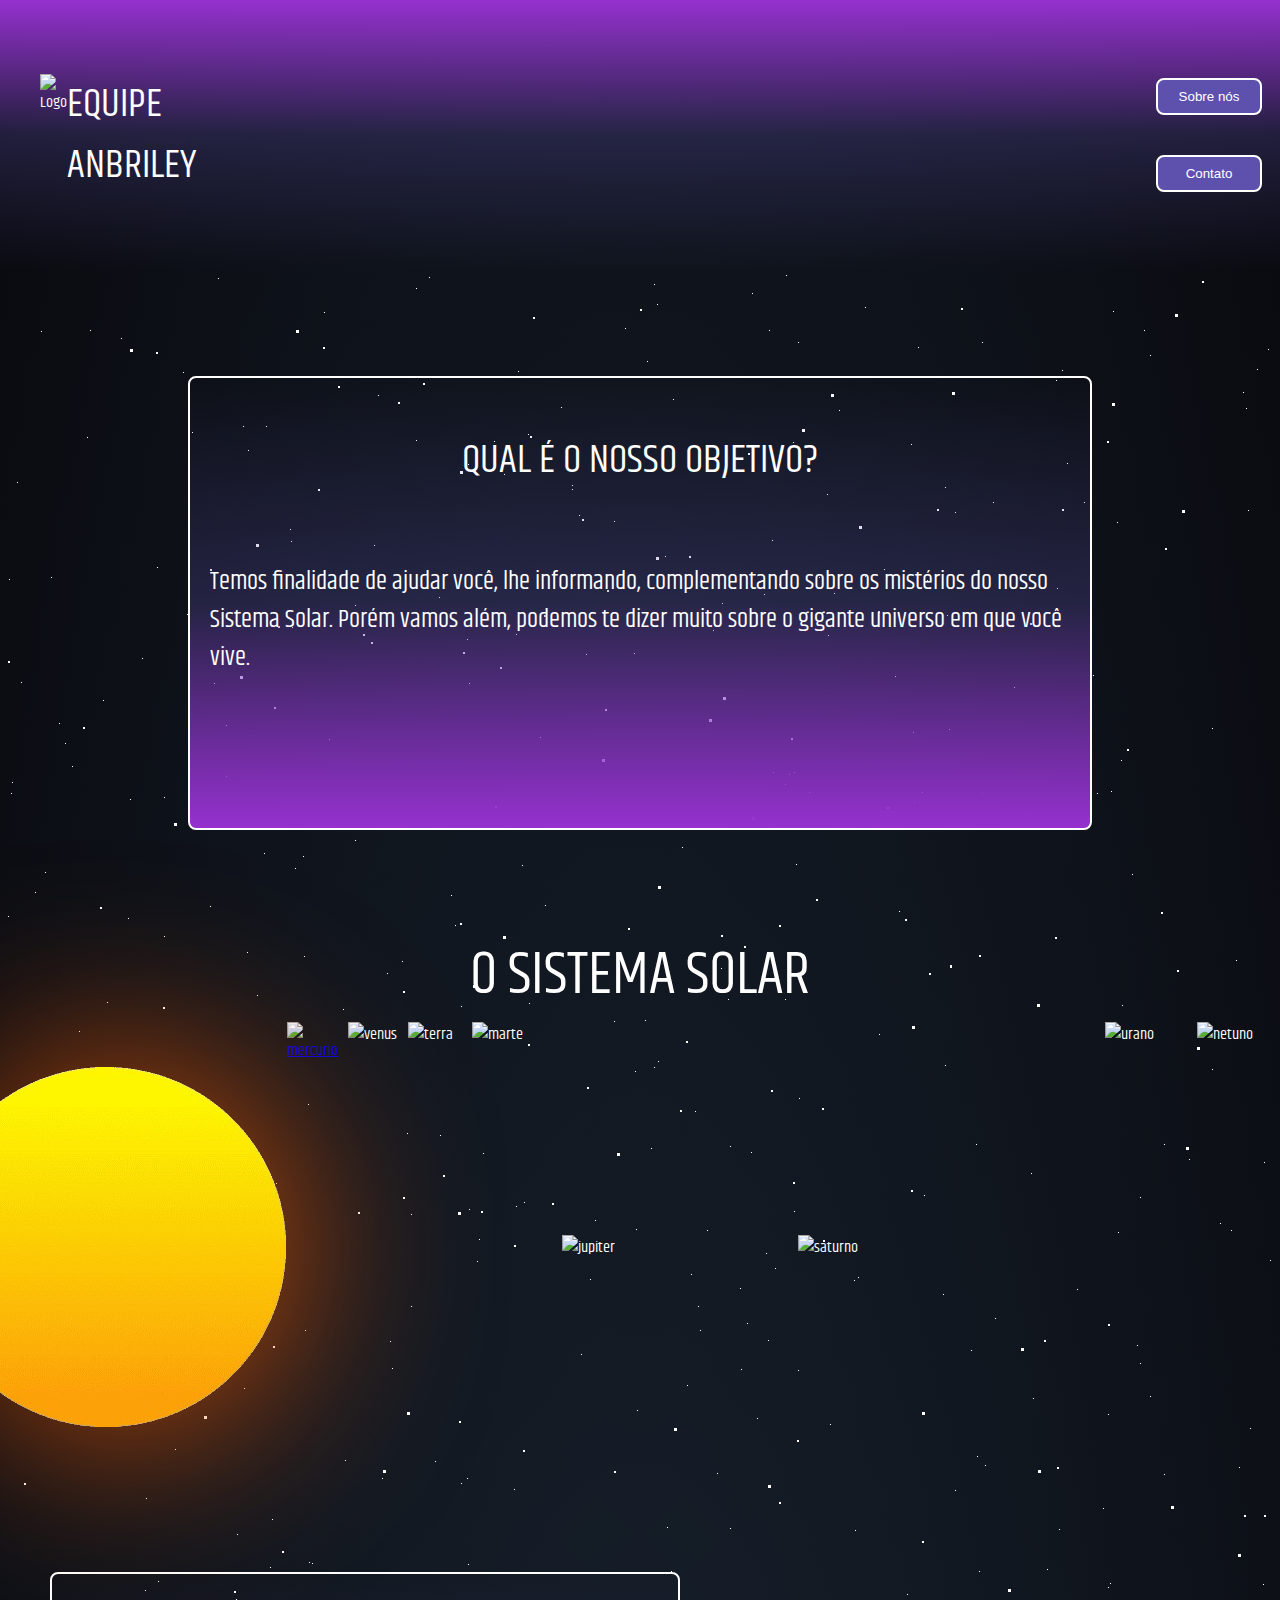
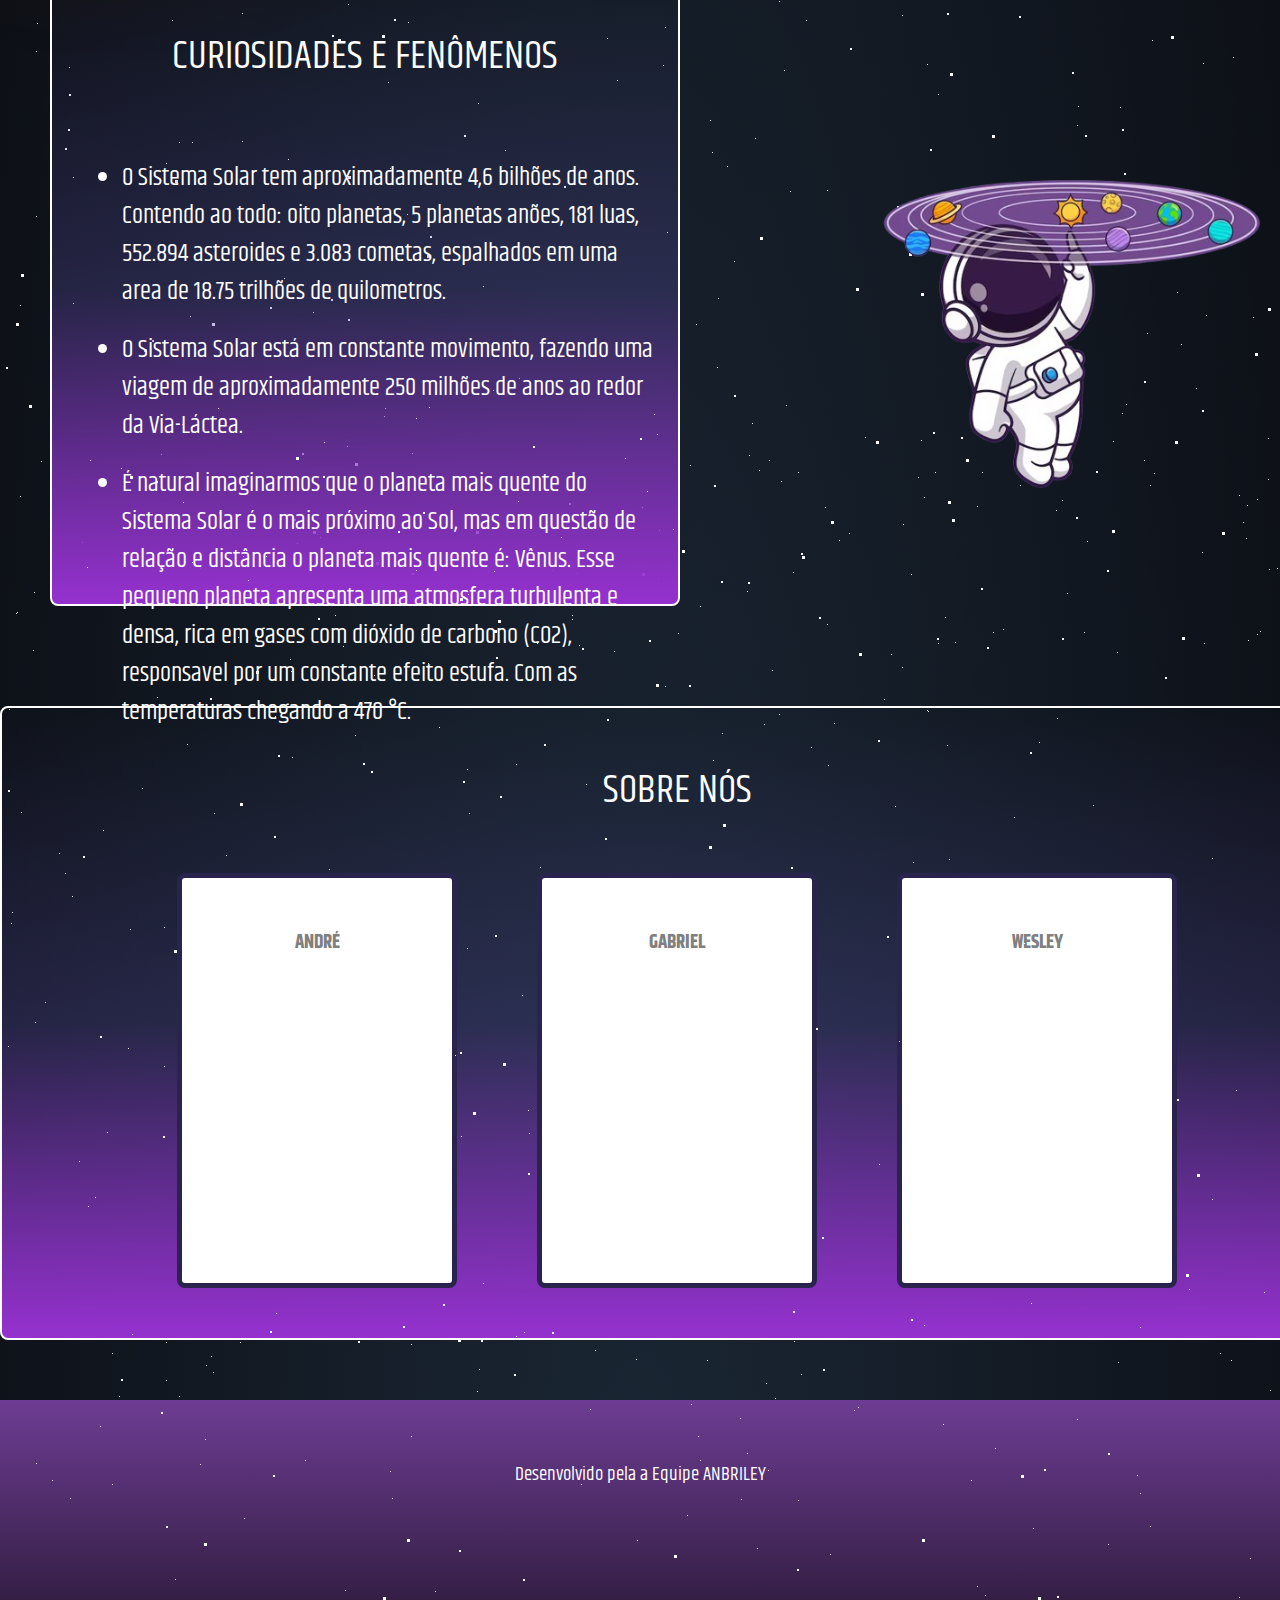
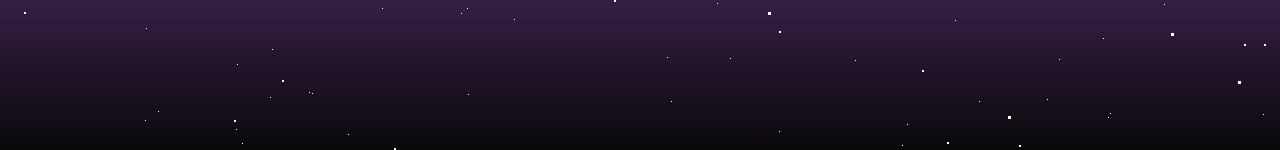
==== commit 3035931a: "." ====
--- a/index.html
+++ b/index.html
@@ -42,25 +42,18 @@
         <div id="container02">
             <div id="sol"><a href="https://pt.wikipedia.org/wiki/Sol"><img src="img/sol.png" alt="Sol"></a></div>
 
-            <div> <a href="https://pt.wikipedia.org/wiki/Merc%C3%BArio_(planeta)"><img class="planets" src="img/planets/mercurio.png" alt="mercurio" width="45px"  height="auto"></a></div>
-            <div><a href="https://pt.wikipedia.org/wiki/V%C3%A9nus_(planeta)"><img class="planets" src="img/planets/venus.png" alt="venus" width="65px"  height="auto"></a></div>
-            <div> <a href="https://pt.wikipedia.org/wiki/Terra"><img class="planets" src="img/planets/terra.png" alt="terra"width="70px"  height="auto"></a></div>
-            <div><a href="https://pt.wikipedia.org/wiki/Marte_(planeta)"><img class="planets" src="img/planets/marte.png" alt="marte" width="70px"  height="auto"></a></div>
-            <div>  <a href="https://pt.wikipedia.org/wiki/J%C3%BApiter_(planeta)"><img class="planets-big" id="jupiter" src="img/planets/jupiter.png" alt="jupiter" width="200px"  height="auto"></a></div>
-            <div> <a href="https://pt.wikipedia.org/wiki/Saturno_(planeta)"><img class="planets-big" src="img/planets/saturno.png" alt="saturno" width="305px"  height="auto"></a></div>
-            <div> <a href="https://pt.wikipedia.org/wiki/Urano_(planeta)"><img class="planets" id="urano" src="img/planets/netuno.png" alt="urano" width="100px" height="auto"></a></div>
-            <div><a href="https://pt.wikipedia.org/wiki/Netuno_(planeta)"><img class="planets" src="img/planets/urano.png" alt="netuno" width="90px" height="auto"></a></div>
+            <div class="planets"><a href="https://pt.wikipedia.org/wiki/Merc%C3%BArio_(planeta)"><img src="img/planets/mercurio.png" alt="mercurio" width="45px"  height="auto"></a></div>
+            <img class="planets" src="img/planets/venus.png" alt="venus" width="65px"  height="auto">
+            <img class="planets" src="img/planets/terra.png" alt="terra"width="70px"  height="auto">
+            <img class="planets" src="img/planets/marte.png" alt="marte" width="70px"  height="auto">
+           <img class="planets-big" id="jupiter" src="img/planets/jupiter.png" alt="jupiter" width="200px"  height="auto">
+           <img class="planets-big" src="img/planets/saturno.png" alt="saturno" width="305px"  height="auto">
+            <img class="planets" id="urano" src="img/planets/netuno.png" alt="urano" width="100px" height="auto">
+           <img class="planets" src="img/planets/urano.png" alt="netuno" width="90px" height="auto">
 
-
-        
-            
-            
-           
-       
-            
-           
-            
-
+          
+   
+    
             
         </div>
     </section>
--- a/style.css
+++ b/style.css
@@ -23,6 +23,11 @@
     font-family: "Khand", sans-serif;
 }
 
+
+a {
+    margin:0px;
+    height:0px;
+}
 
 /* ESTRELAS  */
 
@@ -707,10 +712,14 @@
     cursor:pointer;
 }
 
-.planets {
+.planets img{
     margin: auto 2% ;
     transition: 1s all;
 }
+
+
+
+
 .planets-big{
     margin: auto 2% ;
     transition: 1s all;
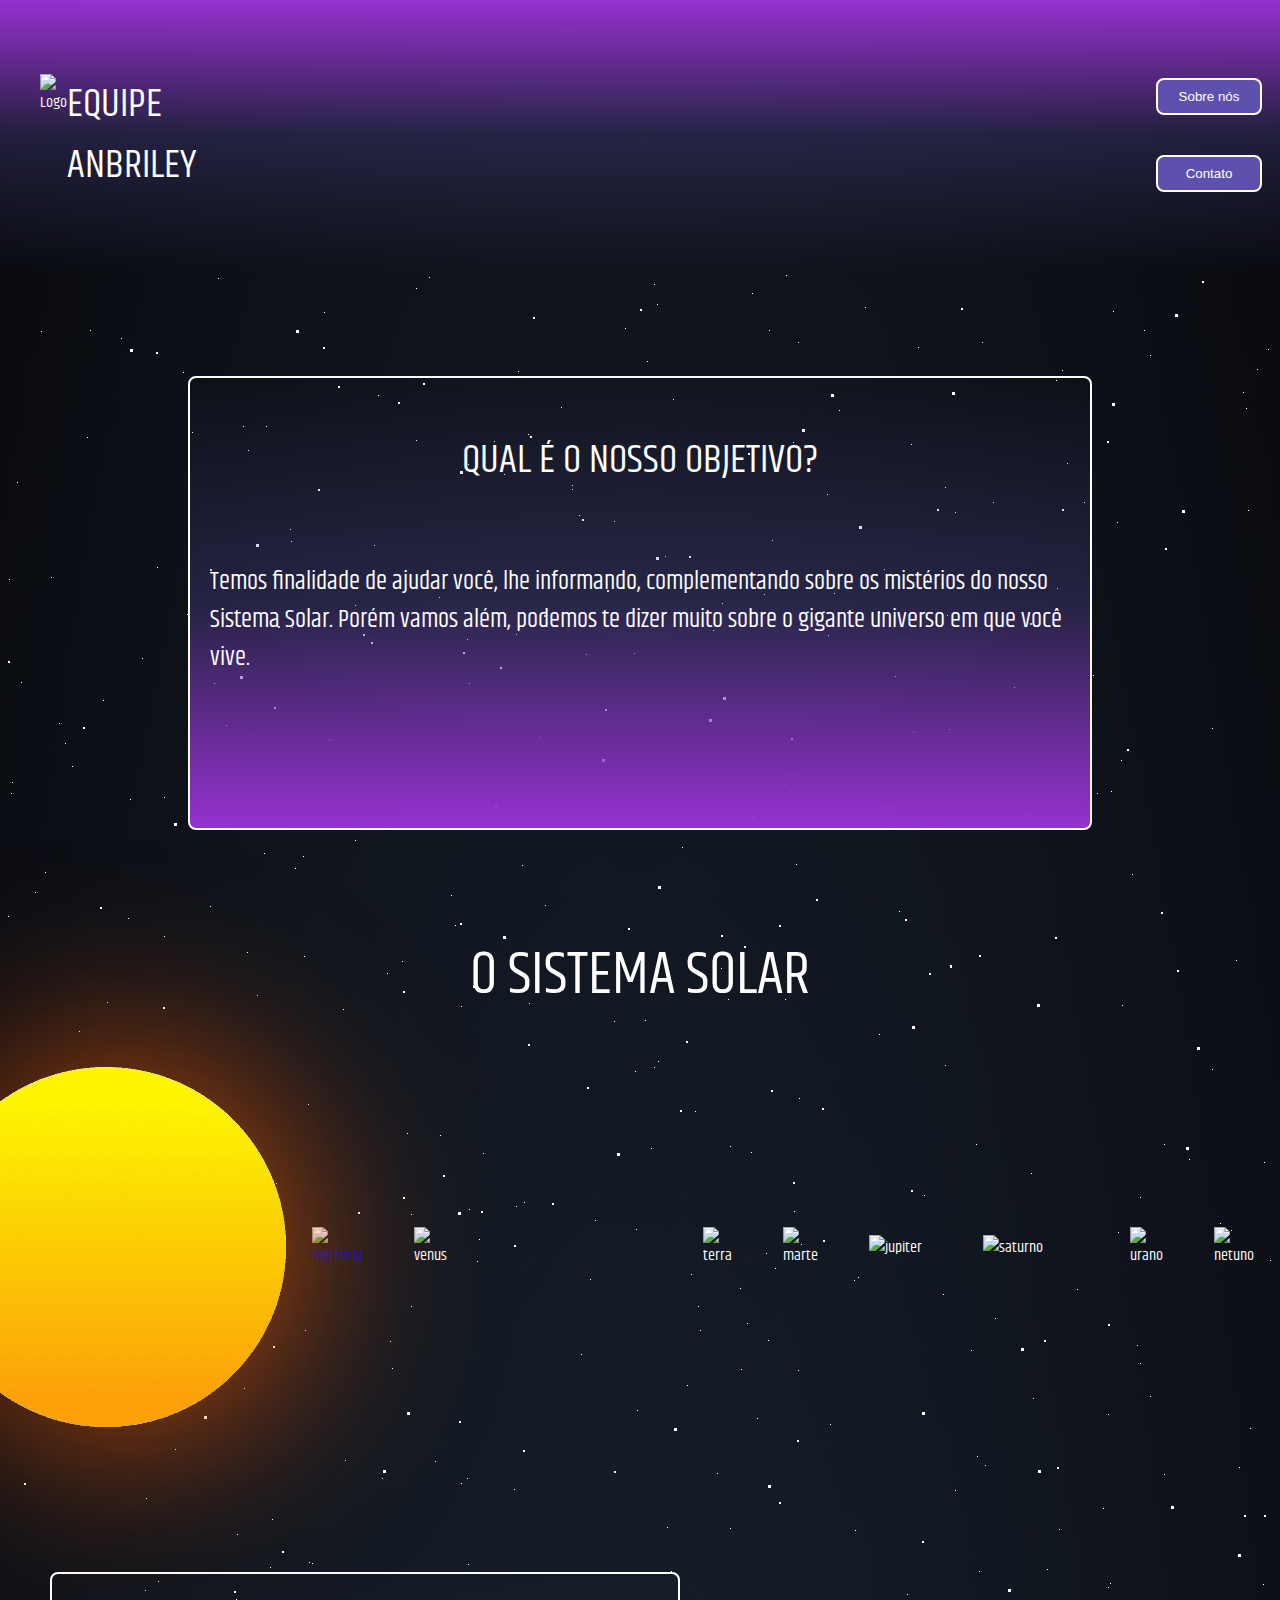
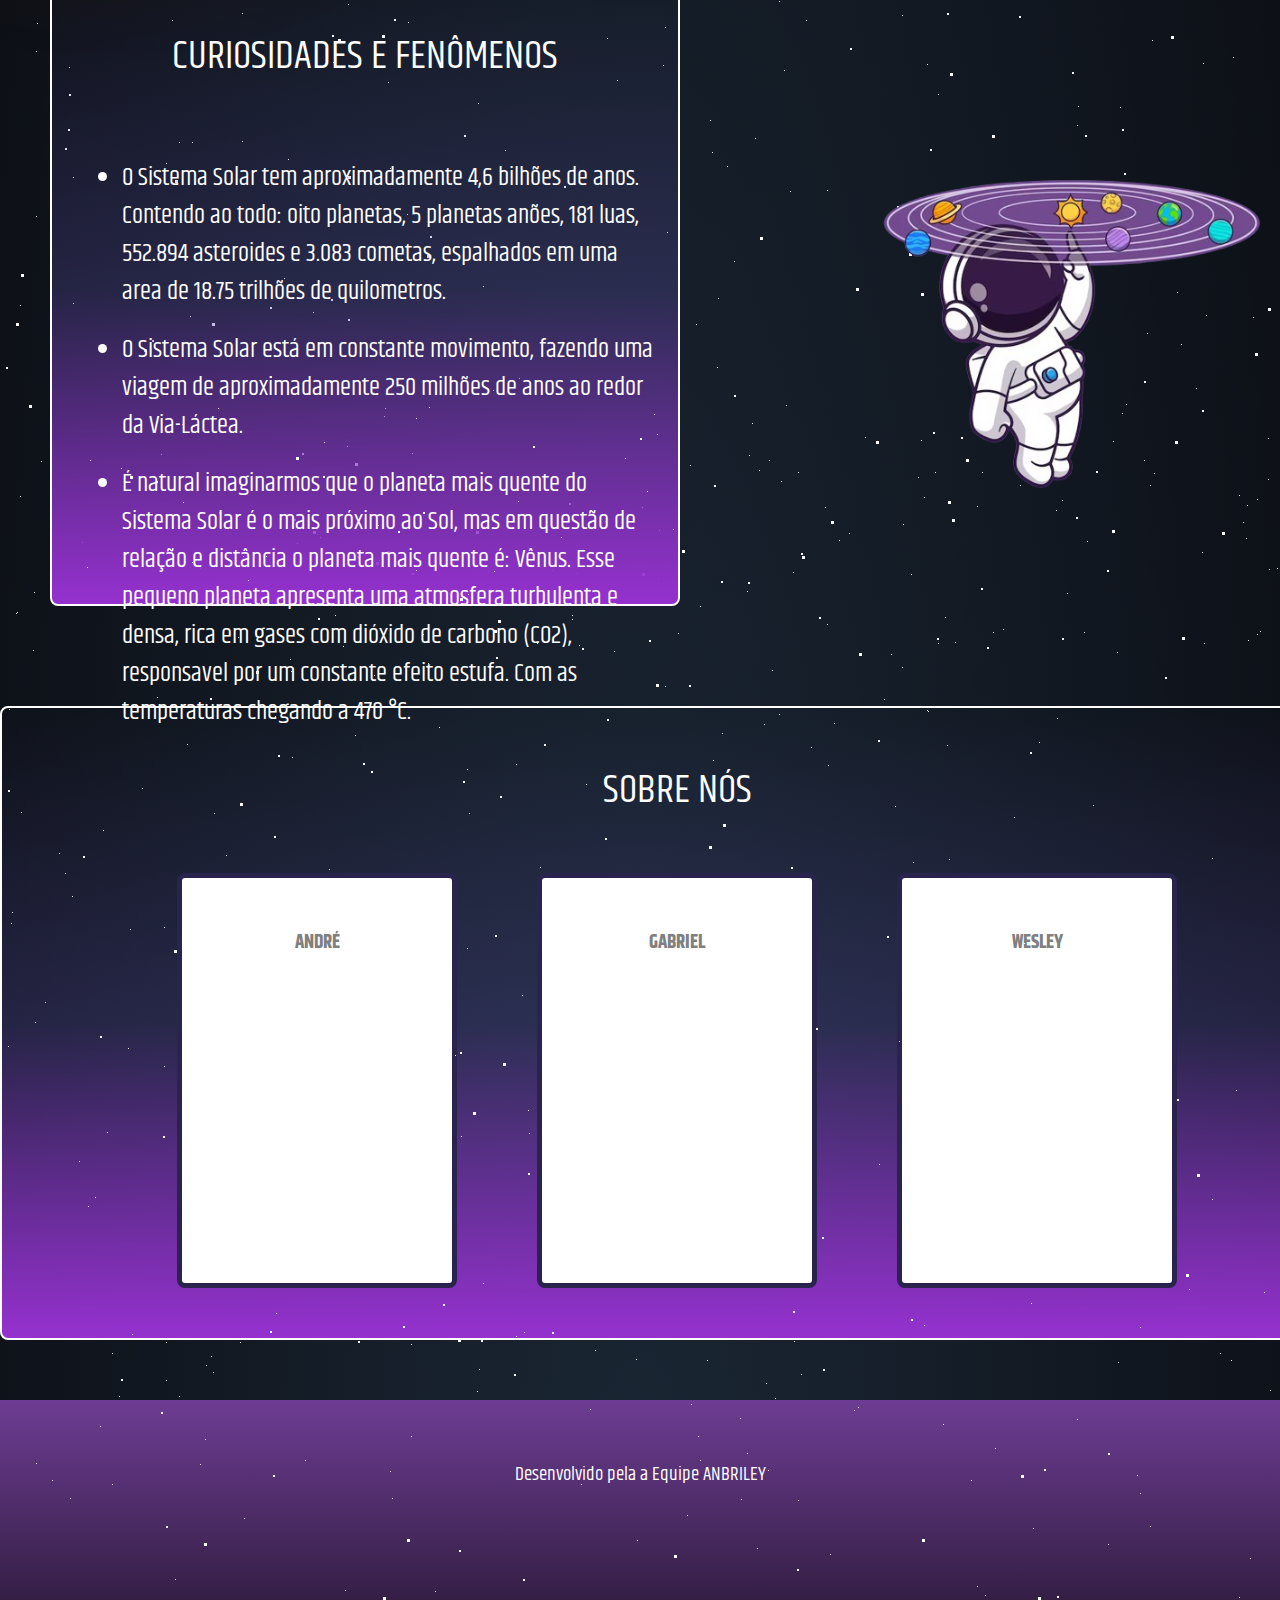
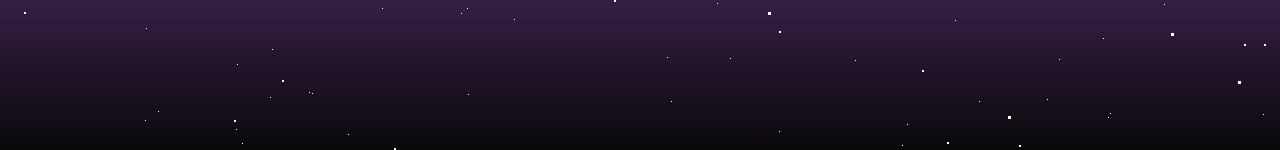
==== commit 27a76711: "." ====
--- a/index.html
+++ b/index.html
@@ -43,7 +43,12 @@
             <div id="sol"><a href="https://pt.wikipedia.org/wiki/Sol"><img src="img/sol.png" alt="Sol"></a></div>
 
             <div class="planets"><a href="https://pt.wikipedia.org/wiki/Merc%C3%BArio_(planeta)"><img src="img/planets/mercurio.png" alt="mercurio" width="45px"  height="auto"></a></div>
-            <img class="planets" src="img/planets/venus.png" alt="venus" width="65px"  height="auto">
+            <div class="planets"><a href="https://pt.wikipedia.org/wiki/V%C3%A9nus_(planeta)"></a> <img src="img/planets/venus.png" alt="venus" width="65px"  height="auto"></div>
+            <div class="planets"></div>
+            <div class="planets"></div>
+            <div class="planets"></div>
+            <div class="planets"></div>
+           
             <img class="planets" src="img/planets/terra.png" alt="terra"width="70px"  height="auto">
             <img class="planets" src="img/planets/marte.png" alt="marte" width="70px"  height="auto">
            <img class="planets-big" id="jupiter" src="img/planets/jupiter.png" alt="jupiter" width="200px"  height="auto">
--- a/style.css
+++ b/style.css
@@ -694,6 +694,11 @@
 
 }
 
+#container02 a {
+    height: 0;
+    margin: auto 0;
+}
+
 #sol {
     margin: auto 0 ;
 }
@@ -712,11 +717,12 @@
     cursor:pointer;
 }
 
-.planets img{
+
+
+.planets {
     margin: auto 2% ;
     transition: 1s all;
 }
-
 
 
 
@@ -796,7 +802,12 @@
     width: 50vh;
     float: right;
     margin: 25vh 0 0 100px;
-
+    transition: all 1s;
+
+}
+
+#container05 img:hover {
+    width: 55vh ;
 }
 
 
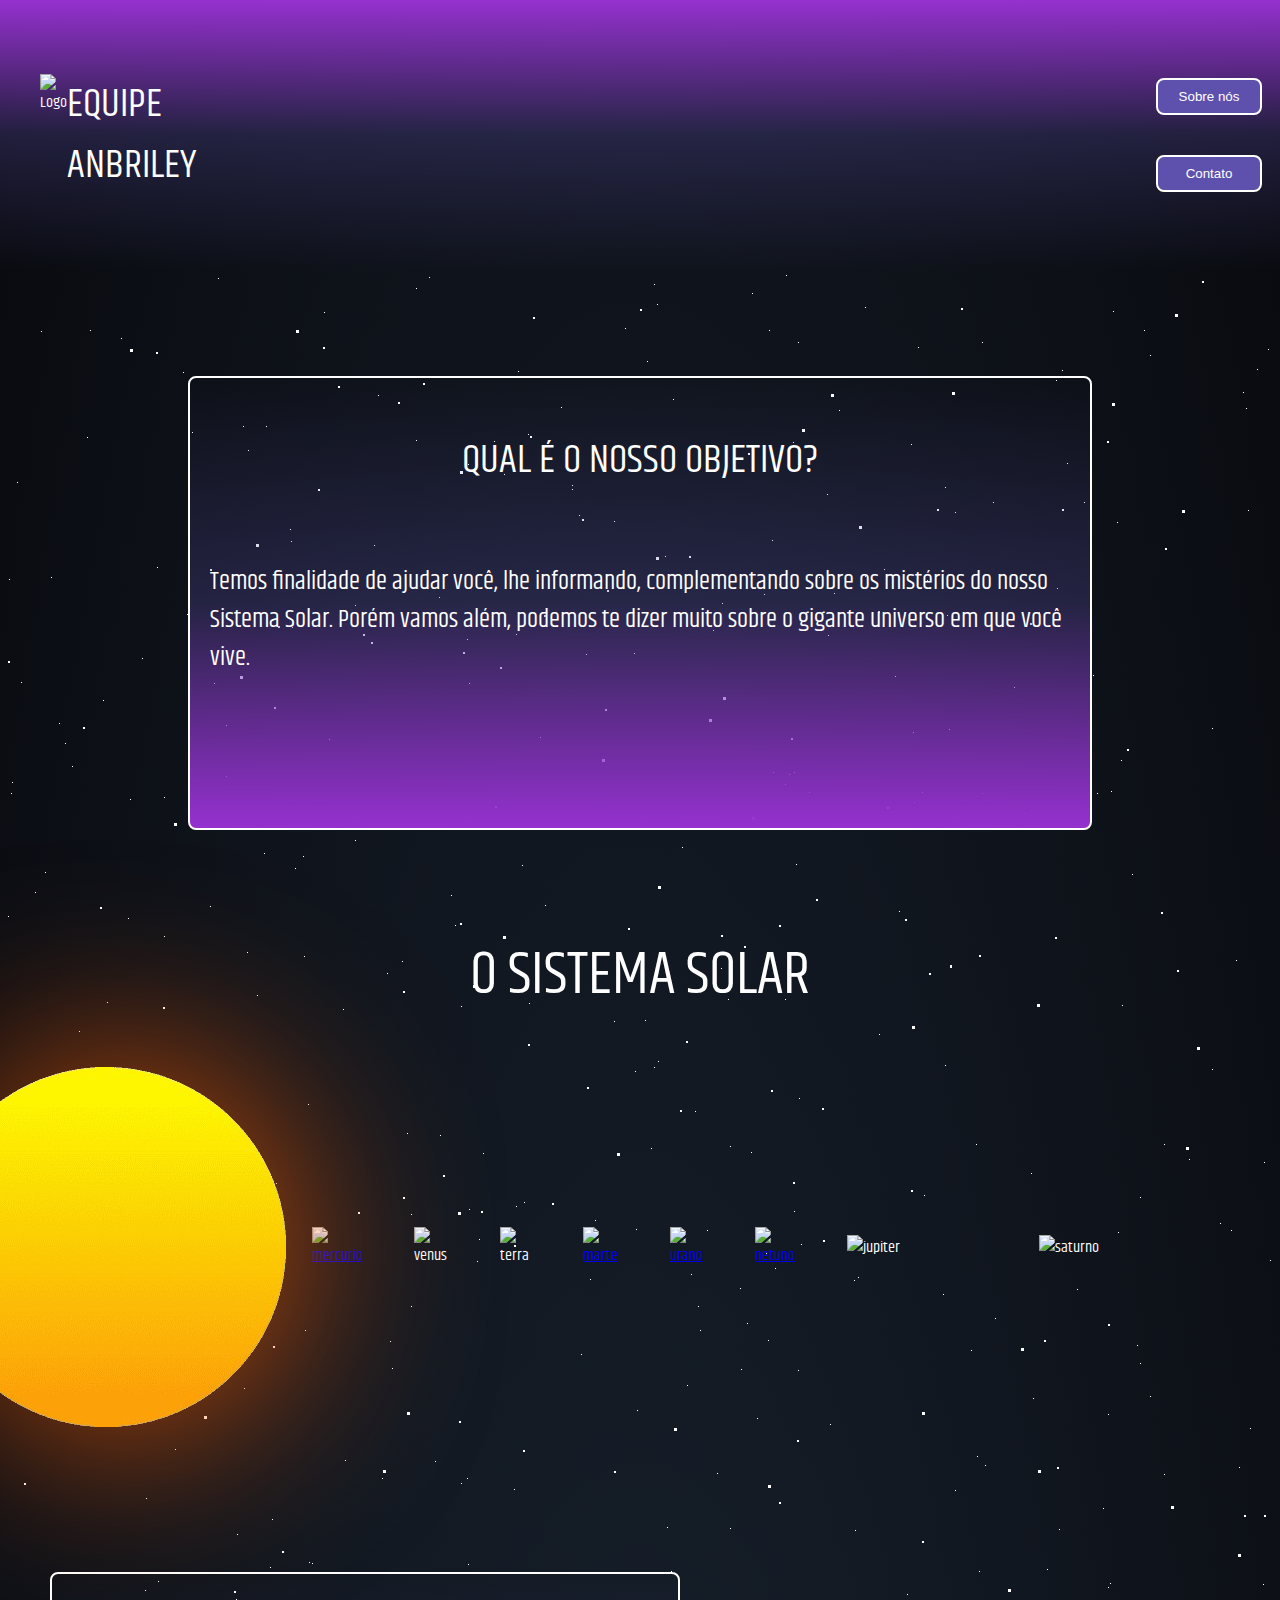
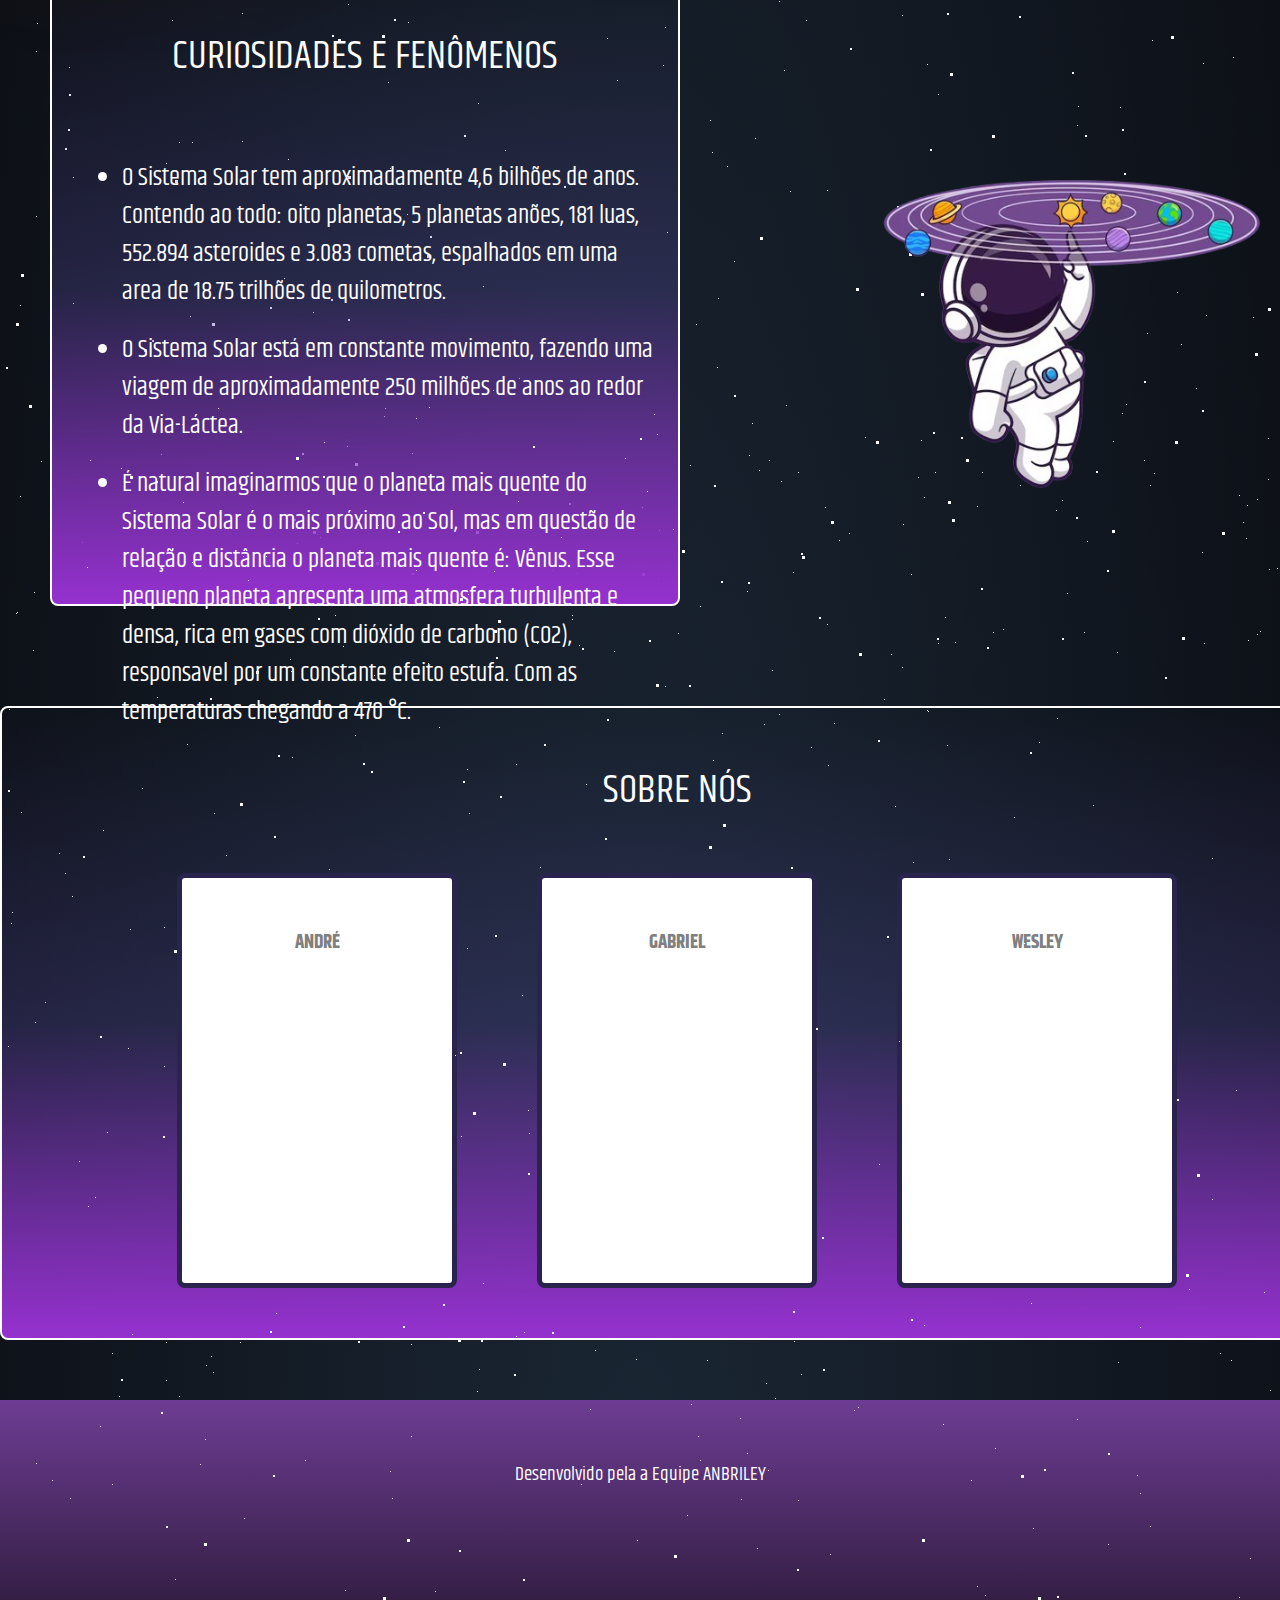
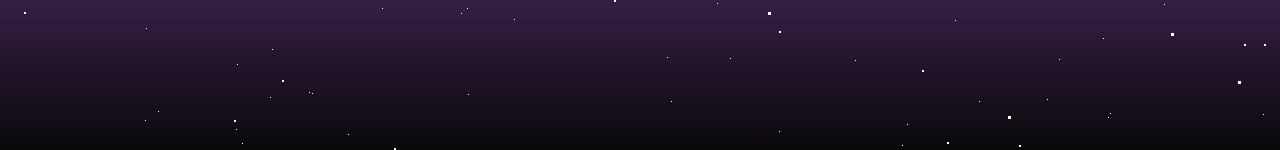
==== commit f6891257: "." ====
--- a/index.html
+++ b/index.html
@@ -44,17 +44,15 @@
 
             <div class="planets"><a href="https://pt.wikipedia.org/wiki/Merc%C3%BArio_(planeta)"><img src="img/planets/mercurio.png" alt="mercurio" width="45px"  height="auto"></a></div>
             <div class="planets"><a href="https://pt.wikipedia.org/wiki/V%C3%A9nus_(planeta)"></a> <img src="img/planets/venus.png" alt="venus" width="65px"  height="auto"></div>
-            <div class="planets"></div>
-            <div class="planets"></div>
-            <div class="planets"></div>
-            <div class="planets"></div>
-           
-            <img class="planets" src="img/planets/terra.png" alt="terra"width="70px"  height="auto">
-            <img class="planets" src="img/planets/marte.png" alt="marte" width="70px"  height="auto">
+            <div class="planets"><a href="https://pt.wikipedia.org/wiki/Terra"></a><img src="img/planets/terra.png" alt="terra"width="70px"  height="auto"></div>
+            <div class="planets"><a href="https://pt.wikipedia.org/wiki/Marte_(planeta)"><img src="img/planets/marte.png" alt="marte" width="70px"  height="auto"></a></div>
+            <div class="planets"><a href="https://pt.wikipedia.org/wiki/Urano_(planeta)"><img  id="urano" src="img/planets/netuno.png" alt="urano" width="100px" height="auto"></a></div>
+            <div class="planets"> <a href="https://pt.wikipedia.org/wiki/Netuno_(planeta)"><img src="img/planets/urano.png" alt="netuno" width="90px" height="auto"></a></div>
+
            <img class="planets-big" id="jupiter" src="img/planets/jupiter.png" alt="jupiter" width="200px"  height="auto">
            <img class="planets-big" src="img/planets/saturno.png" alt="saturno" width="305px"  height="auto">
-            <img class="planets" id="urano" src="img/planets/netuno.png" alt="urano" width="100px" height="auto">
-           <img class="planets" src="img/planets/urano.png" alt="netuno" width="90px" height="auto">
+            
+           
 
           
    
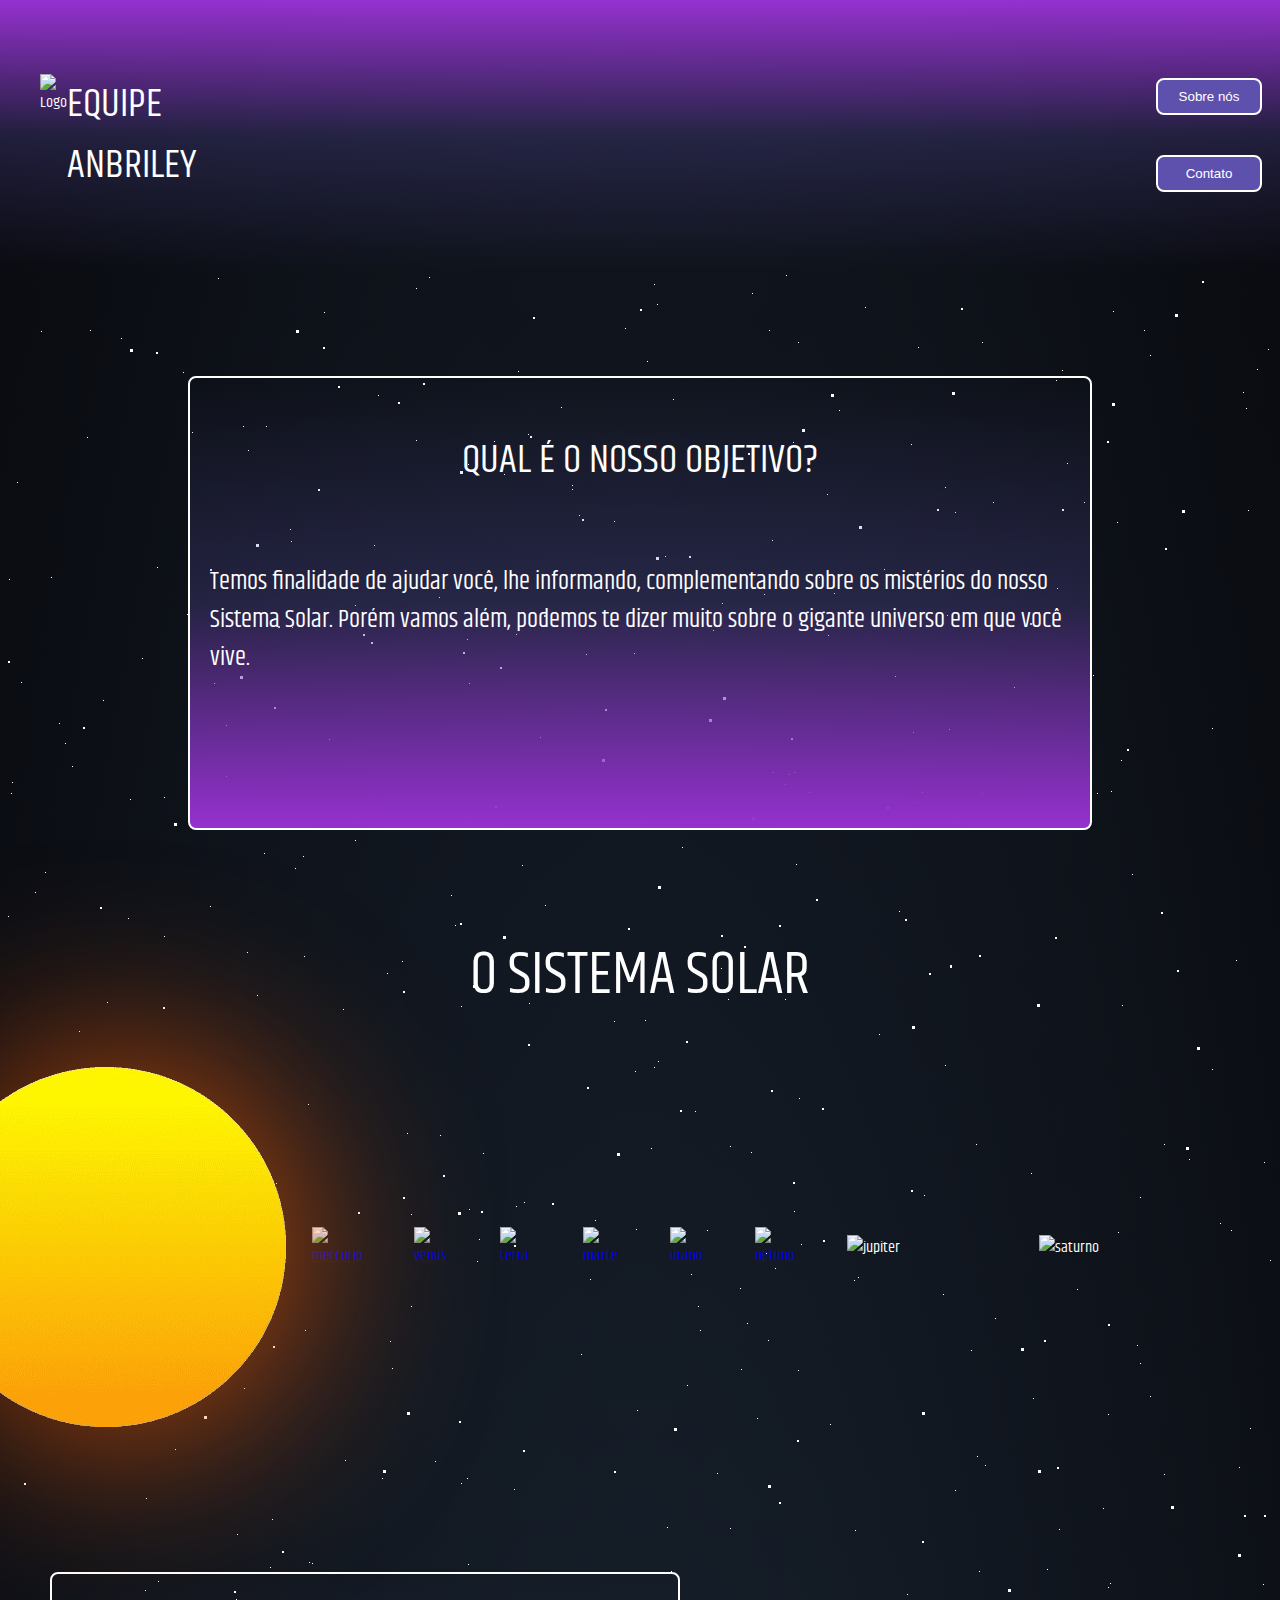
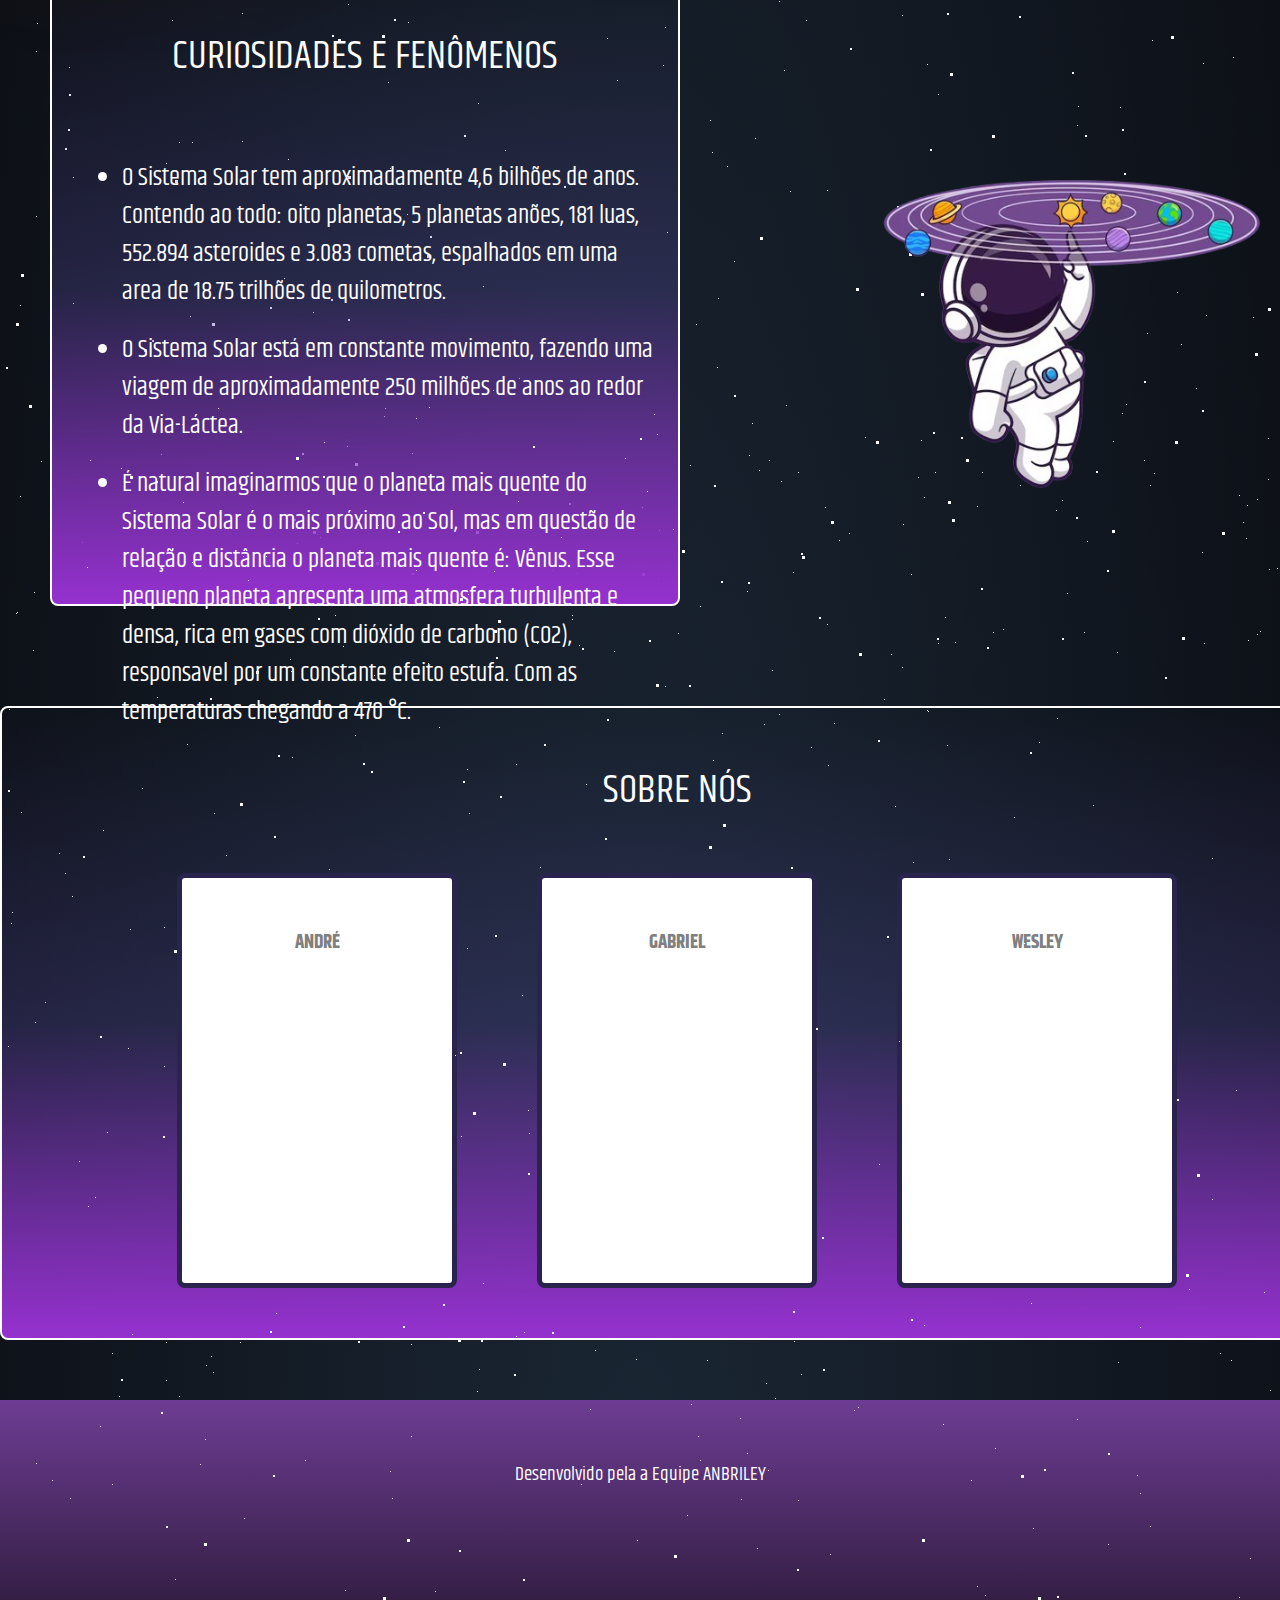
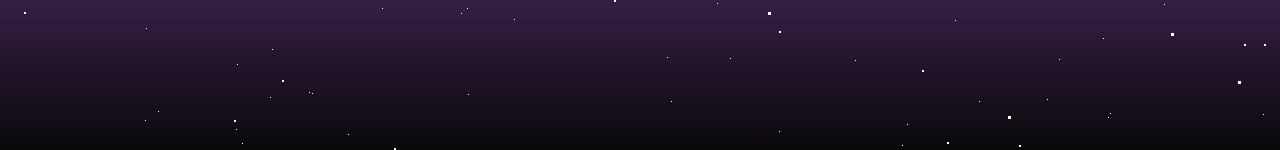
==== commit ab9b8df2: "." ====
--- a/index.html
+++ b/index.html
@@ -43,8 +43,8 @@
             <div id="sol"><a href="https://pt.wikipedia.org/wiki/Sol"><img src="img/sol.png" alt="Sol"></a></div>
 
             <div class="planets"><a href="https://pt.wikipedia.org/wiki/Merc%C3%BArio_(planeta)"><img src="img/planets/mercurio.png" alt="mercurio" width="45px"  height="auto"></a></div>
-            <div class="planets"><a href="https://pt.wikipedia.org/wiki/V%C3%A9nus_(planeta)"></a> <img src="img/planets/venus.png" alt="venus" width="65px"  height="auto"></div>
-            <div class="planets"><a href="https://pt.wikipedia.org/wiki/Terra"></a><img src="img/planets/terra.png" alt="terra"width="70px"  height="auto"></div>
+            <div class="planets"><a href="https://pt.wikipedia.org/wiki/V%C3%A9nus_(planeta)"> <img src="img/planets/venus.png" alt="venus" width="65px"  height="auto"></a></div>
+            <div class="planets"><a href="https://pt.wikipedia.org/wiki/Terra"><img src="img/planets/terra.png" alt="terra"width="70px"  height="auto"></a></div>
             <div class="planets"><a href="https://pt.wikipedia.org/wiki/Marte_(planeta)"><img src="img/planets/marte.png" alt="marte" width="70px"  height="auto"></a></div>
             <div class="planets"><a href="https://pt.wikipedia.org/wiki/Urano_(planeta)"><img  id="urano" src="img/planets/netuno.png" alt="urano" width="100px" height="auto"></a></div>
             <div class="planets"> <a href="https://pt.wikipedia.org/wiki/Netuno_(planeta)"><img src="img/planets/urano.png" alt="netuno" width="90px" height="auto"></a></div>
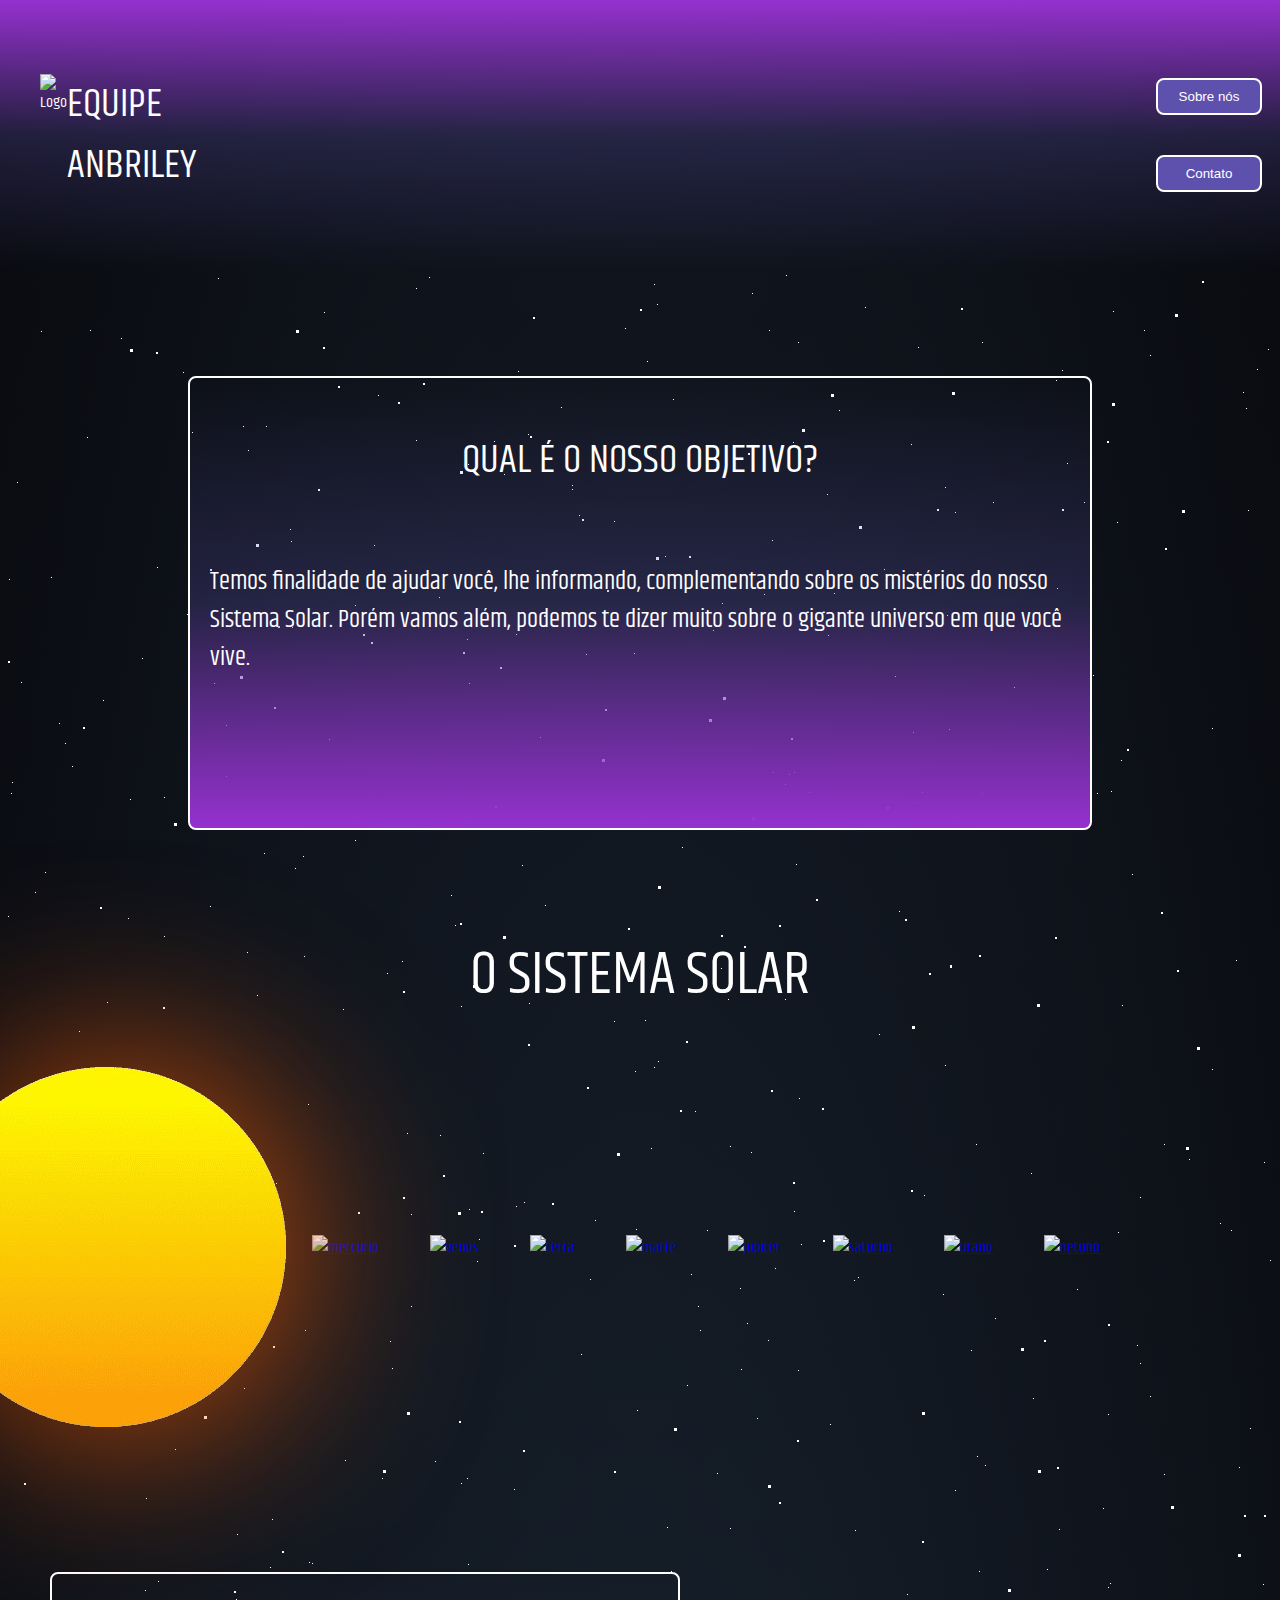
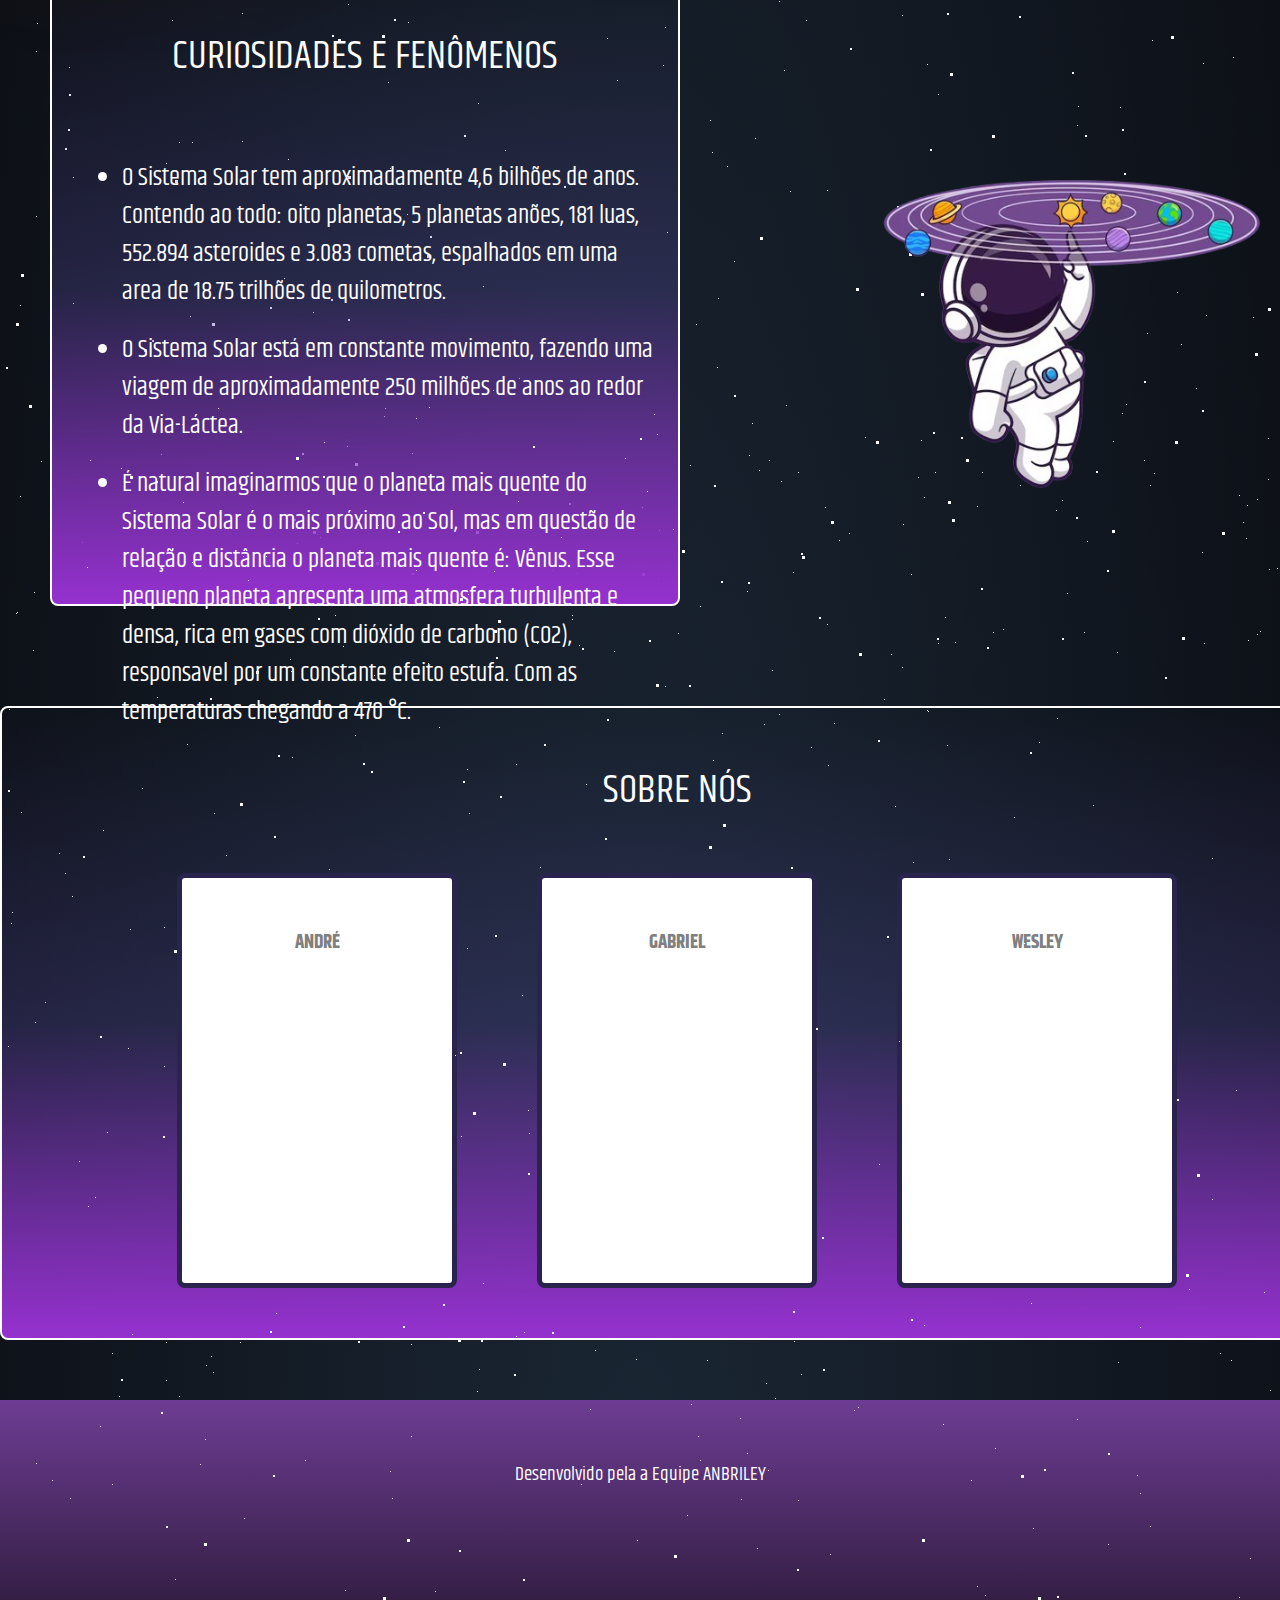
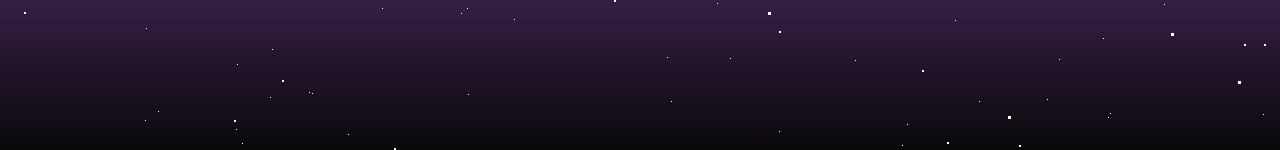
==== commit e693c0f5: "." ====
--- a/index.html
+++ b/index.html
@@ -40,24 +40,15 @@
     <section id="sec02">
         <h2>O SISTEMA SOLAR</h2>
         <div id="container02">
-            <div id="sol"><a href="https://pt.wikipedia.org/wiki/Sol"><img src="img/sol.png" alt="Sol"></a></div>
-
+            <div class="sol"><a href="https://pt.wikipedia.org/wiki/Sol"><img src="img/sol.png" alt="Sol"></a></div>
             <div class="planets"><a href="https://pt.wikipedia.org/wiki/Merc%C3%BArio_(planeta)"><img src="img/planets/mercurio.png" alt="mercurio" width="45px"  height="auto"></a></div>
             <div class="planets"><a href="https://pt.wikipedia.org/wiki/V%C3%A9nus_(planeta)"> <img src="img/planets/venus.png" alt="venus" width="65px"  height="auto"></a></div>
             <div class="planets"><a href="https://pt.wikipedia.org/wiki/Terra"><img src="img/planets/terra.png" alt="terra"width="70px"  height="auto"></a></div>
             <div class="planets"><a href="https://pt.wikipedia.org/wiki/Marte_(planeta)"><img src="img/planets/marte.png" alt="marte" width="70px"  height="auto"></a></div>
+            <div class="planets-big"><a href="https://pt.wikipedia.org/wiki/J%C3%BApiter_(planeta)"><img id="jupiter" src="img/planets/jupiter.png" alt="jupiter" width="200px"  height="auto"></a></div>
+            <div class="planets-big"><a href="https://pt.wikipedia.org/wiki/Saturno_(planeta)"><img src="img/planets/saturno.png" alt="saturno" width="305px"  height="auto"></a></div>
             <div class="planets"><a href="https://pt.wikipedia.org/wiki/Urano_(planeta)"><img  id="urano" src="img/planets/netuno.png" alt="urano" width="100px" height="auto"></a></div>
             <div class="planets"> <a href="https://pt.wikipedia.org/wiki/Netuno_(planeta)"><img src="img/planets/urano.png" alt="netuno" width="90px" height="auto"></a></div>
-
-           <img class="planets-big" id="jupiter" src="img/planets/jupiter.png" alt="jupiter" width="200px"  height="auto">
-           <img class="planets-big" src="img/planets/saturno.png" alt="saturno" width="305px"  height="auto">
-            
-           
-
-          
-   
-    
-            
         </div>
     </section>
 
--- a/style.css
+++ b/style.css
@@ -694,48 +694,51 @@
 
 }
 
-#container02 a {
-    height: 0;
+#container02{
     margin: auto 0;
 }
 
-#sol {
+.sol {
     margin: auto 0 ;
 }
 
 
-#sol img{
+.sol img{
    /* box-shadow: 0px 0px 100px 100px #ff5e00e0;*/
     filter: drop-shadow(0px 0px 100px #ff5e00e0);
     float: left;
     transition: 1s all;
 }
 
-#sol img:hover {
-    width: 306px;
-    height: 380px;
+.sol img:hover {
     cursor:pointer;
-}
-
-
+    width: 300px;
+    height: auto;
+}
 
 .planets {
     margin: auto 2% ;
+}
+
+
+
+.planets img{
     transition: 1s all;
 }
-
-
 
 .planets-big{
     margin: auto 2% ;
+}
+.planets-big img{
     transition: 1s all;
 }
+
 
 .planets #saturno {
     rotate: 10deg;
 }
-.planets-big:hover {
-    width: 300px;
+.planets-big img:hover {
+    width: 320px;
     height: auto;
     filter: drop-shadow(0px 0px 100px blue);
     cursor:pointer;
@@ -747,8 +750,8 @@
     filter: drop-shadow(0px 0px 100px blue);
     cursor:pointer;
 }
-.planets:hover{
-    width: 100px;
+.planets img:hover{
+    width: 150px;
     height: auto;
     filter: drop-shadow(0px 0px 100px blue);
     cursor:pointer;
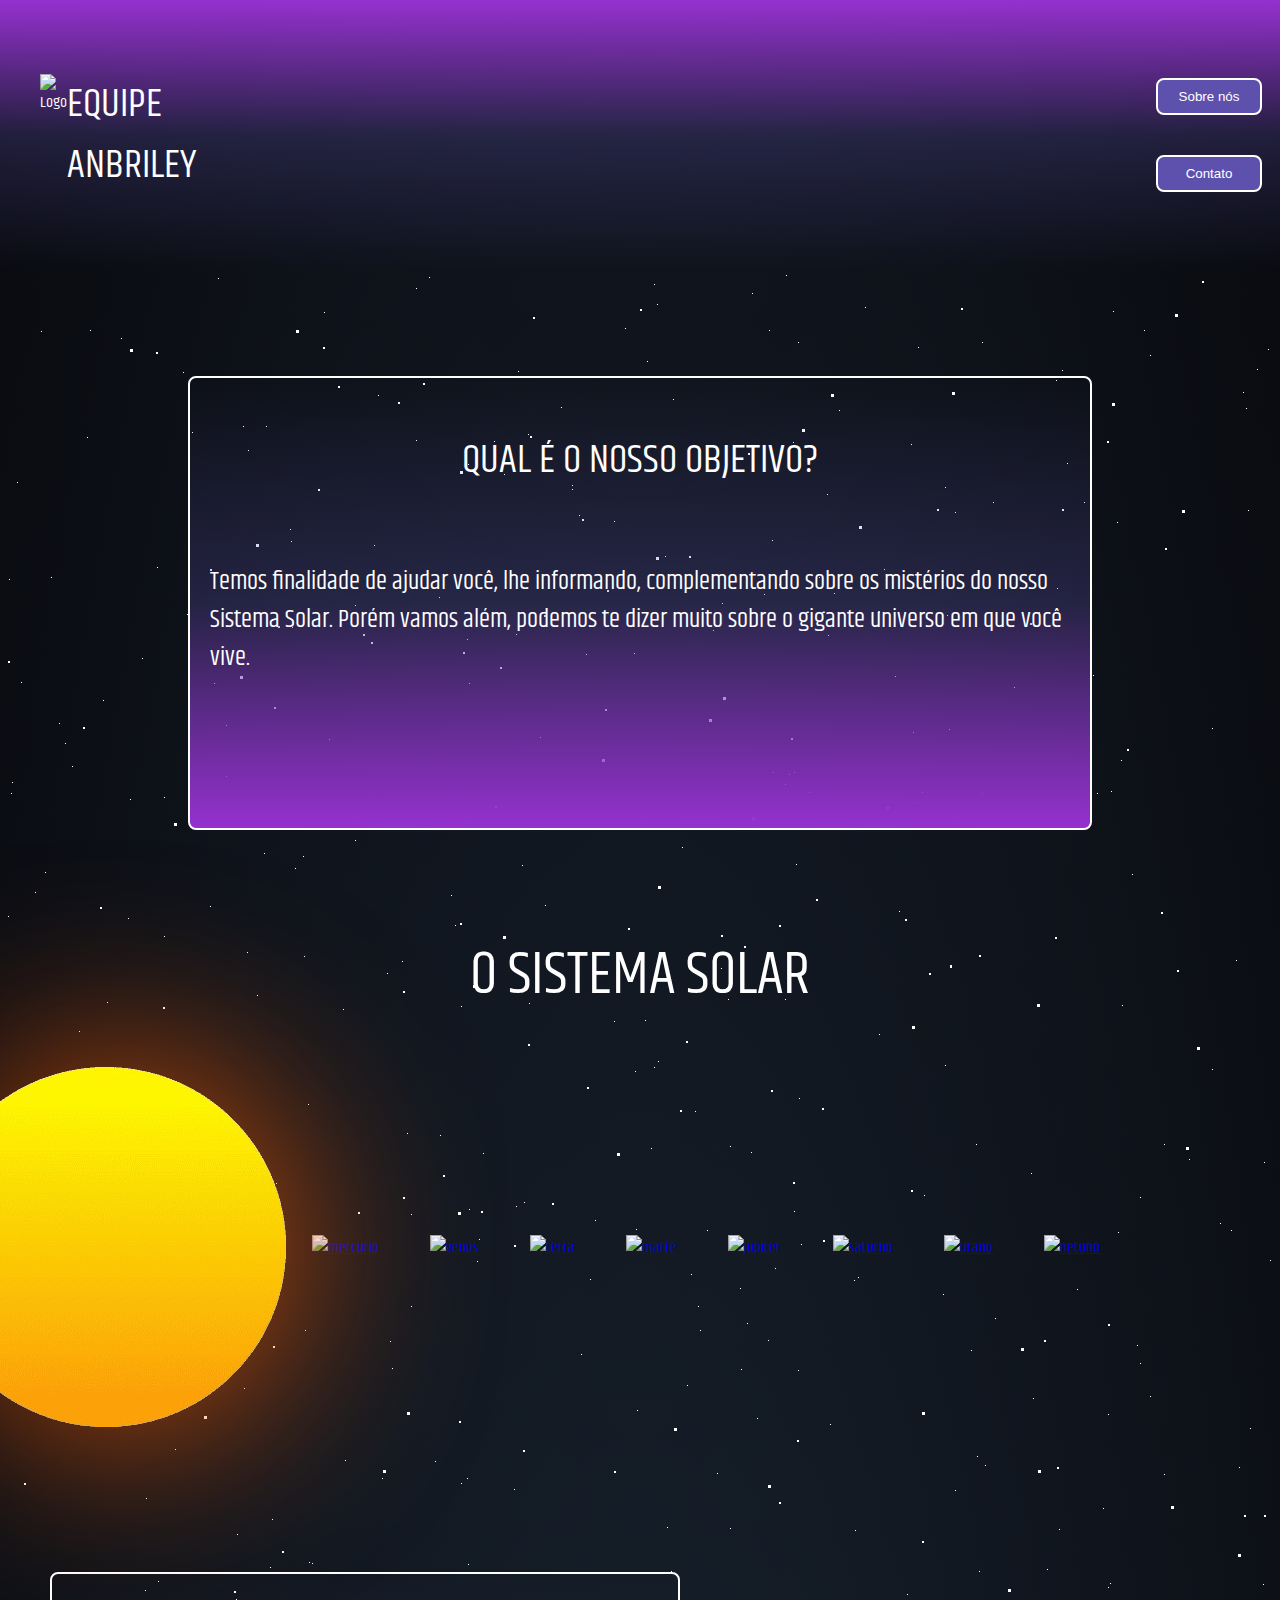
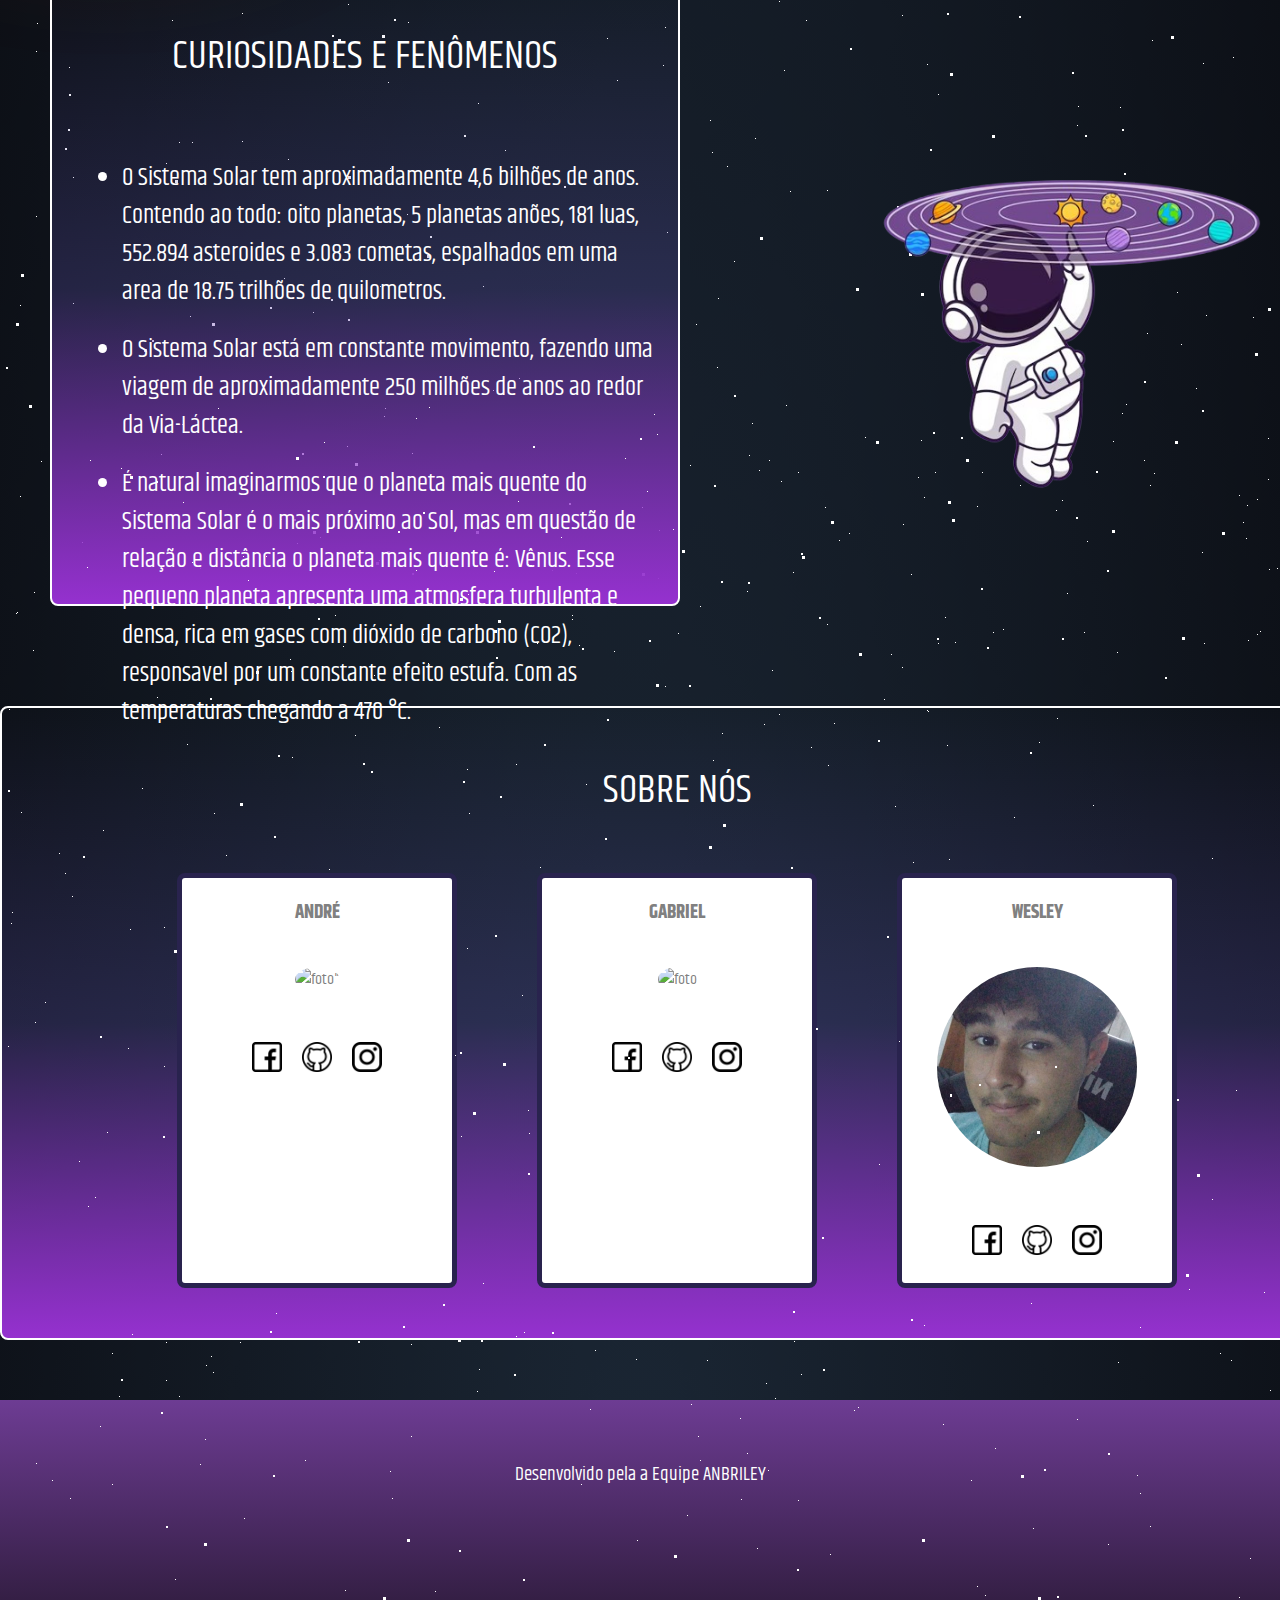
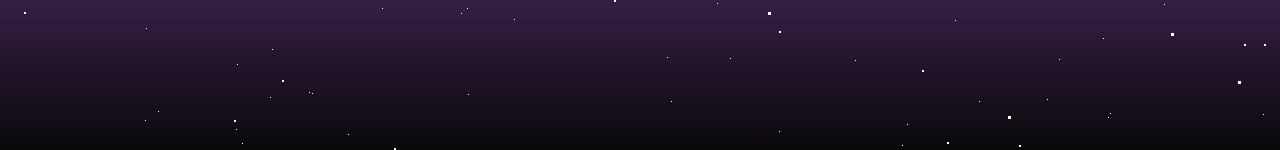
==== commit b9d43c8d: "Projeto Finalizado" ====
--- a/index.html
+++ b/index.html
@@ -14,7 +14,7 @@
             <span>EQUIPE ANBRILEY</span>   
         </div>
         <div id="buttons">
-            <button>Sobre nós</button>
+            <button id="btn01" onclick="scroll_auto()">Sobre nós</button>
             <button>Contato</button>
         </div>
     </header>
@@ -84,15 +84,30 @@
             <div id="persons">
                 <div class="person">
                     <h3>ANDRÉ</h3>
-                    <img src="" alt=""> 
-                 </div>
+                    <img class="foto" src="img/social/ANDRÉ.jpg" alt=foto"> 
+                    <div class="social">
+                        <img src="img/social/facebook.png" alt="facebook" width="30px" height="30px"  onclick="click()">
+                        <img src="img/social/github.png" alt="github" width="30px" height="30px"  onclick="click()">
+                        <img src="img/social/instagram.png" alt="instagram" width="30px" height="30px"  onclick="click()">
+                     </div>
+                </div>
                  <div class="person">
                     <h3>GABRIEL</h3>
-                     <img src="" alt="">
+                     <img class="foto" src="img/social/GABRIEL.jpg" alt="foto">
+                     <div class="social">
+                        <img src="img/social/facebook.png" alt="facebook" width="30px" height="30px"  onclick="click()">
+                        <img src="img/social/github.png" alt="github" width="30px" height="30px"  onclick="click()">
+                        <img src="img/social/instagram.png" alt="instagram" width="30px" height="30px"  onclick="click()">
+                     </div>
                  </div>
                  <div class="person">
                     <h3>WESLEY</h3>
-                     <img src="" alt="">
+                     <img class="foto" src="img/social/EU.jpg" alt="foto">
+                     <div class="social">
+                        <img src="img/social/facebook.png" alt="facebook" width="30px" height="30px" onclick="click()">
+                        <img src="img/social/github.png" alt="github" width="30px" height="30px"  onclick="click()">
+                        <img src="img/social/instagram.png" alt="instagram" width="30px" height="30px"  onclick="click()">
+                     </div>
                  </div>
 
             </div>  
@@ -102,8 +117,6 @@
 
     </section>
 
-
-
     <footer>    
         <h3>Desenvolvido pela a Equipe ANBRILEY </h3>
         
--- a/style.css
+++ b/style.css
@@ -705,15 +705,15 @@
 
 .sol img{
    /* box-shadow: 0px 0px 100px 100px #ff5e00e0;*/
+   transition: 1s all;
     filter: drop-shadow(0px 0px 100px #ff5e00e0);
     float: left;
-    transition: 1s all;
 }
 
 .sol img:hover {
-    cursor:pointer;
     width: 300px;
     height: auto;
+    cursor:pointer;
 }
 
 .planets {
@@ -849,16 +849,41 @@
 #container04 .person {
     background-color: var(--color_text);
     color: gray;
-    display: flex;
     width: 35vh;
     height: 45vh;
     border: 5px solid var(--button_color_activate);
     border-radius: 8px;
     margin: 0 40px;
-}
+    text-align: center;
+}
+
+.foto {
+    width: 200px;
+    height: 200px;
+    margin: 40px auto;
+    border-radius: 50%;
+    
+}
+
+
+
+.social {
+    display: flex;
+    width: 150px;
+    margin: 10px auto;
+}
+
+.social img {
+    margin: 0 10px;
+}
+
+.social img:hover{
+    cursor: pointer;
+}
+
 
 #container04 h3 {
-    margin: 50px auto;
+    margin: 20px auto 0 auto;
 }
 
 
